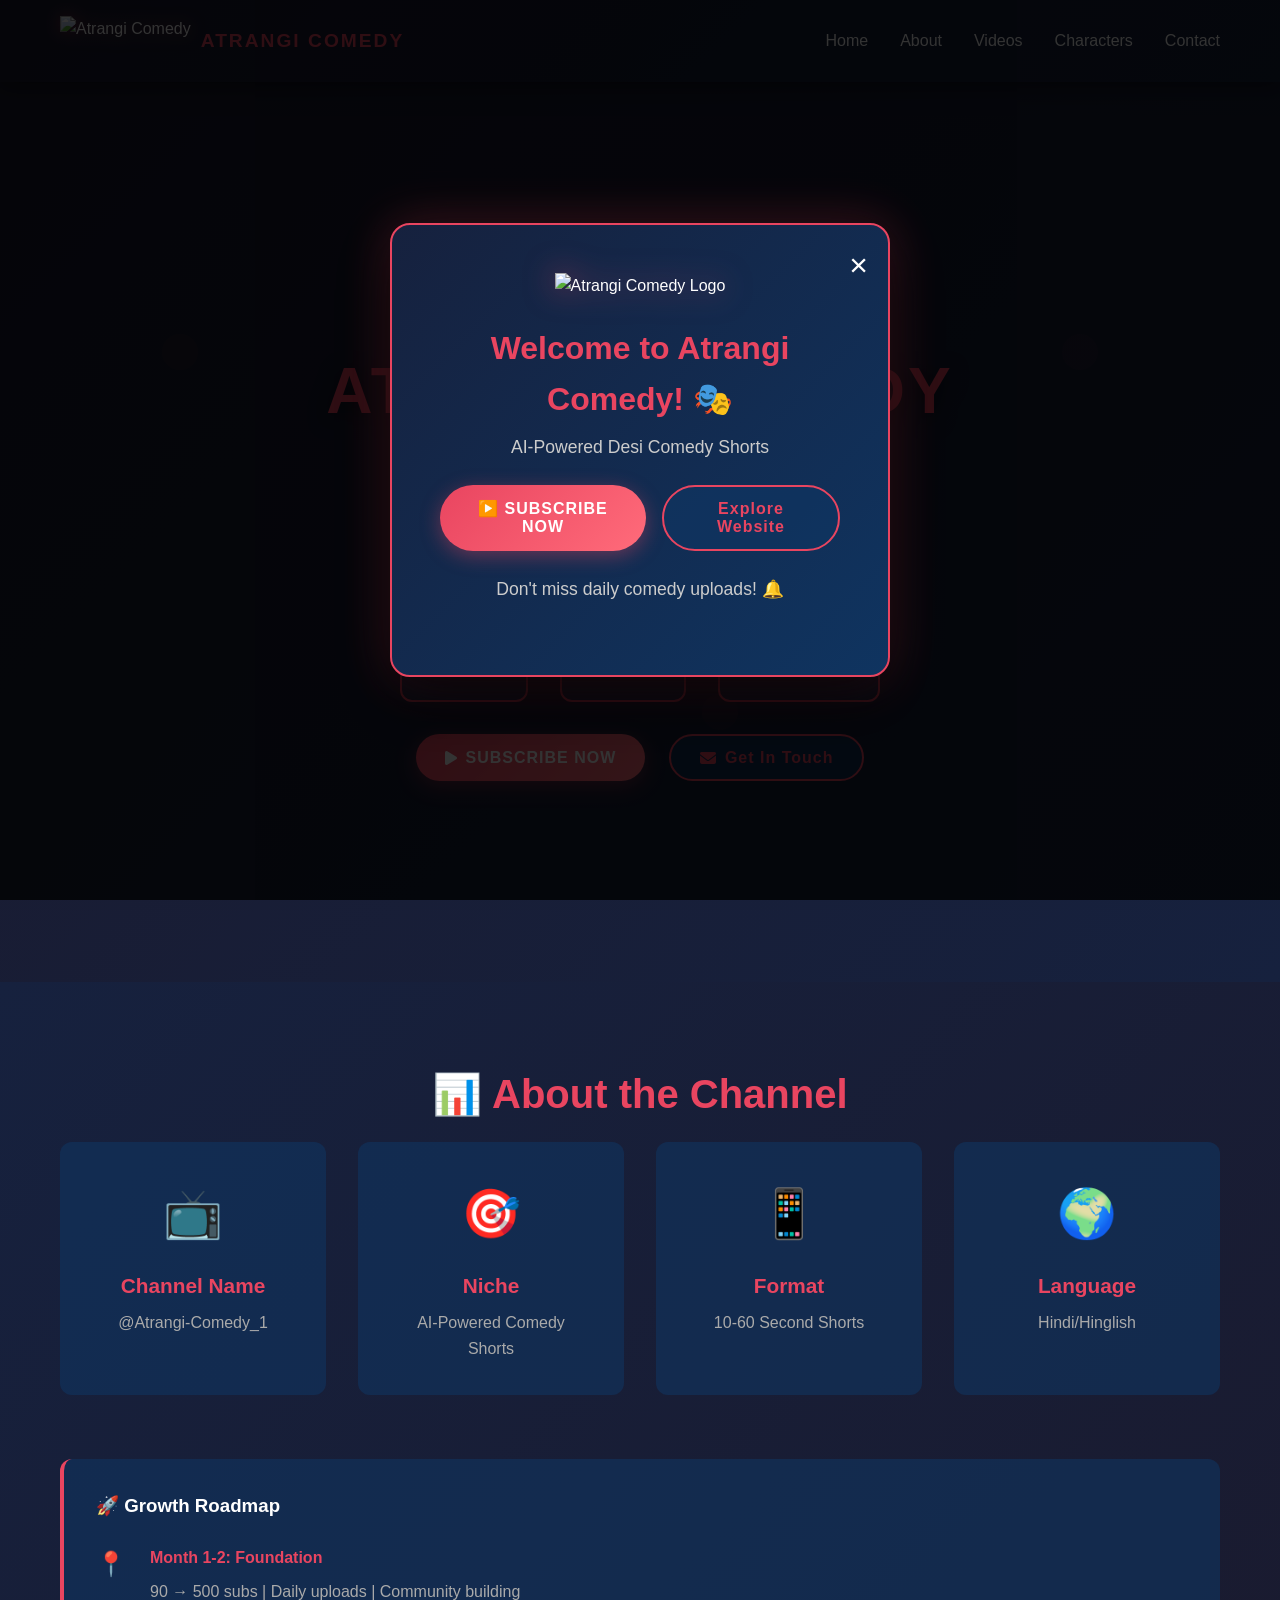
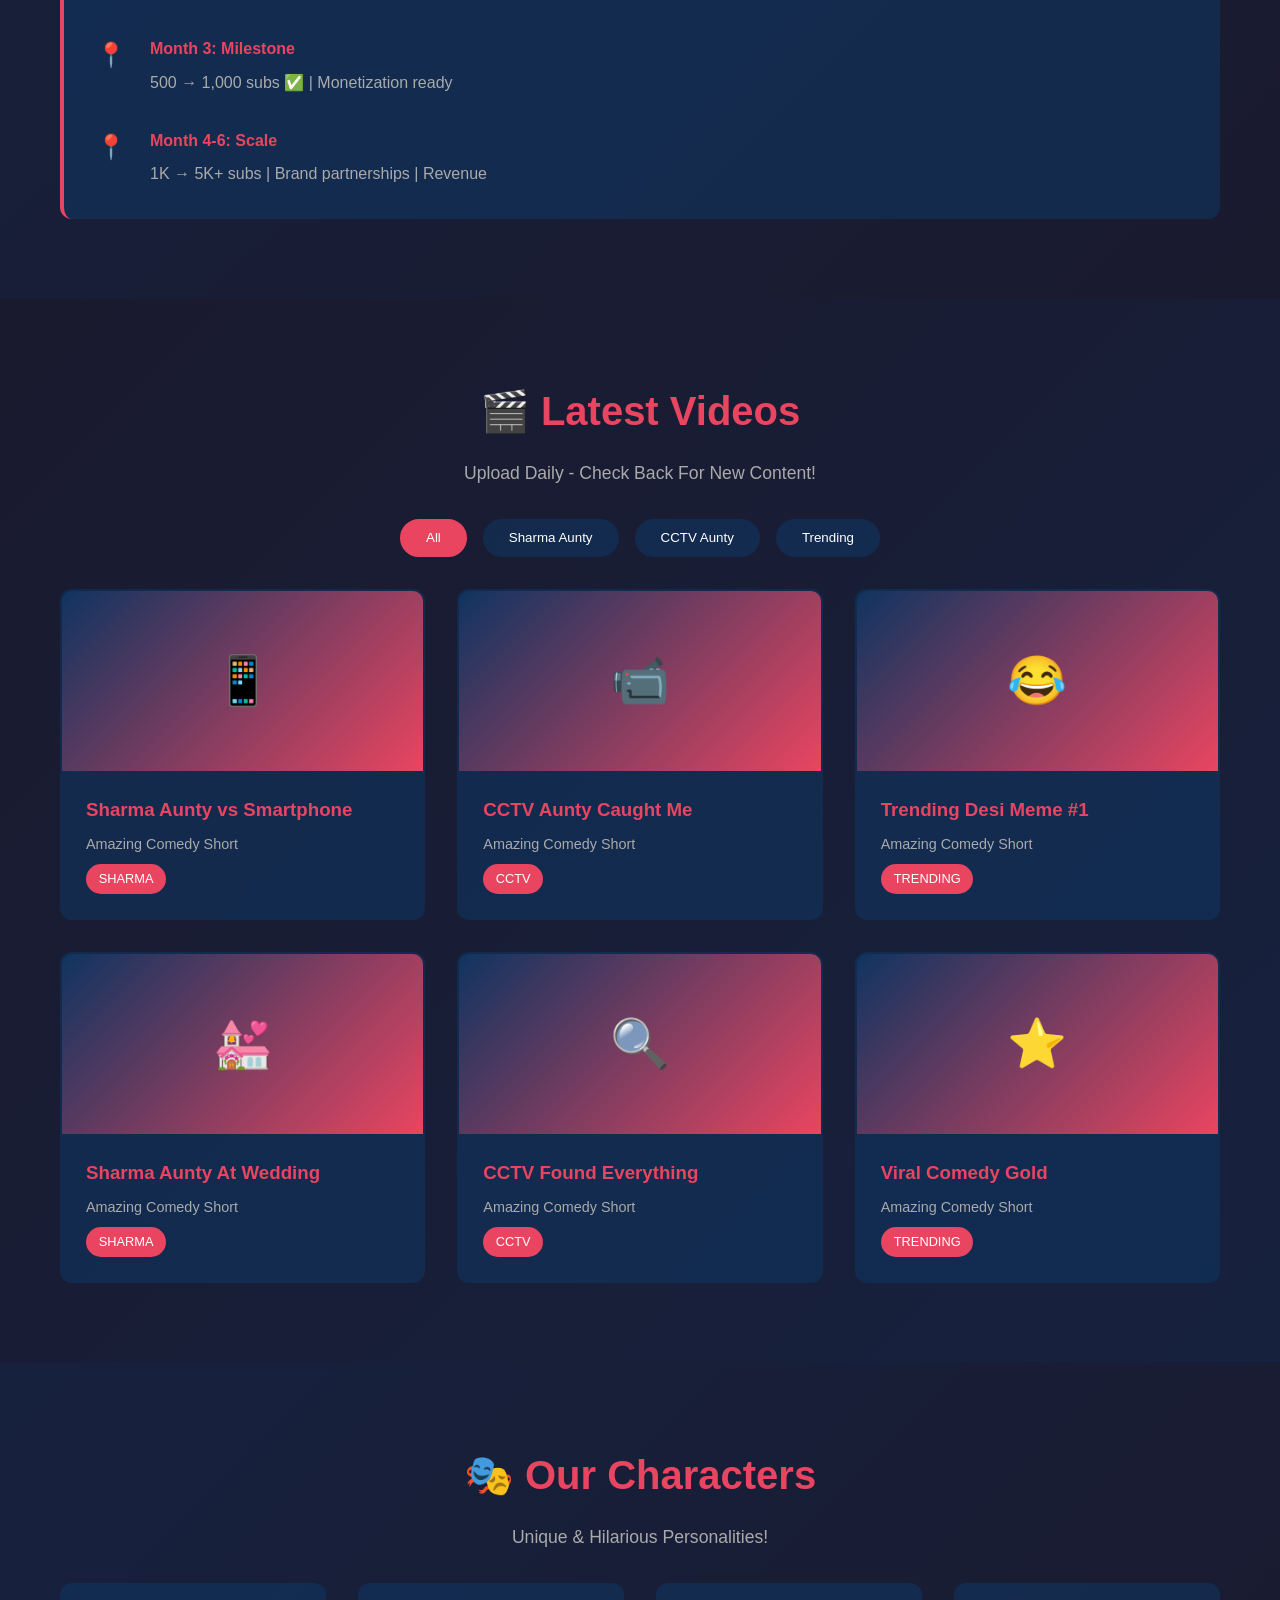
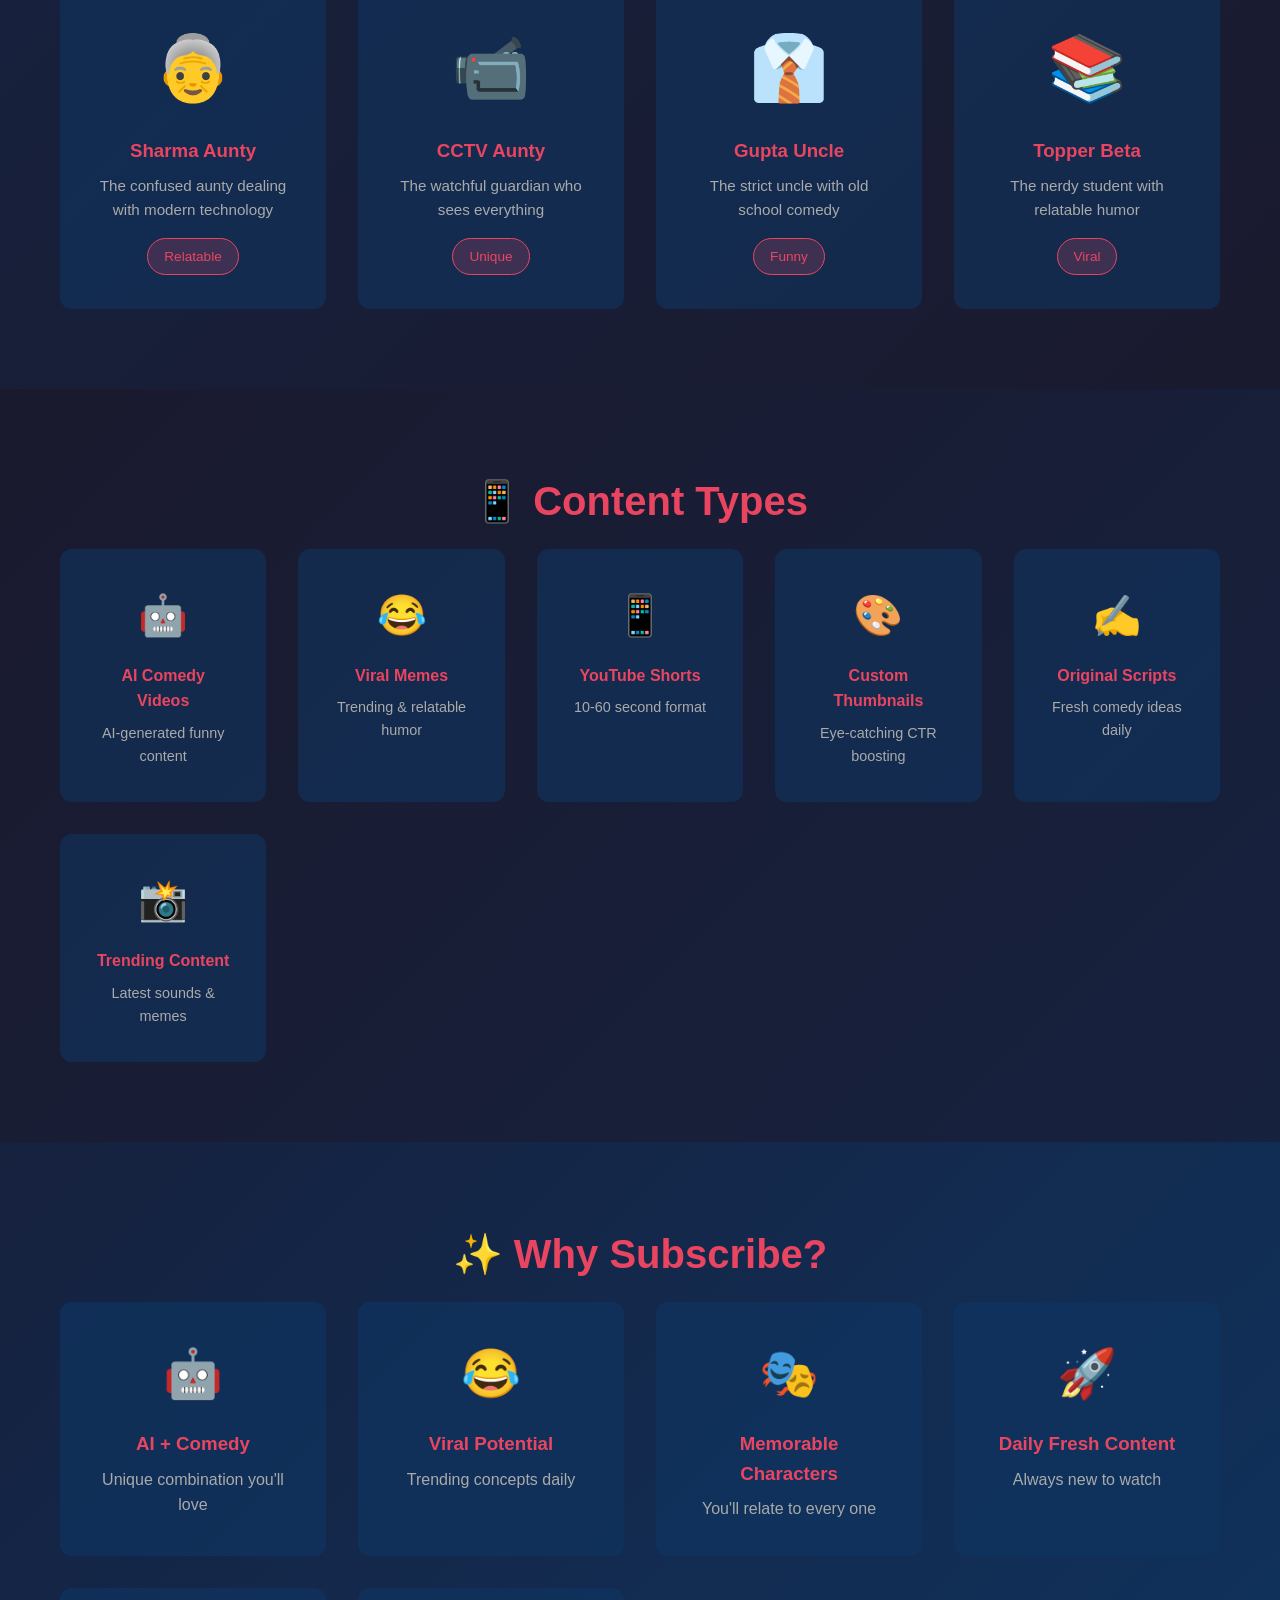
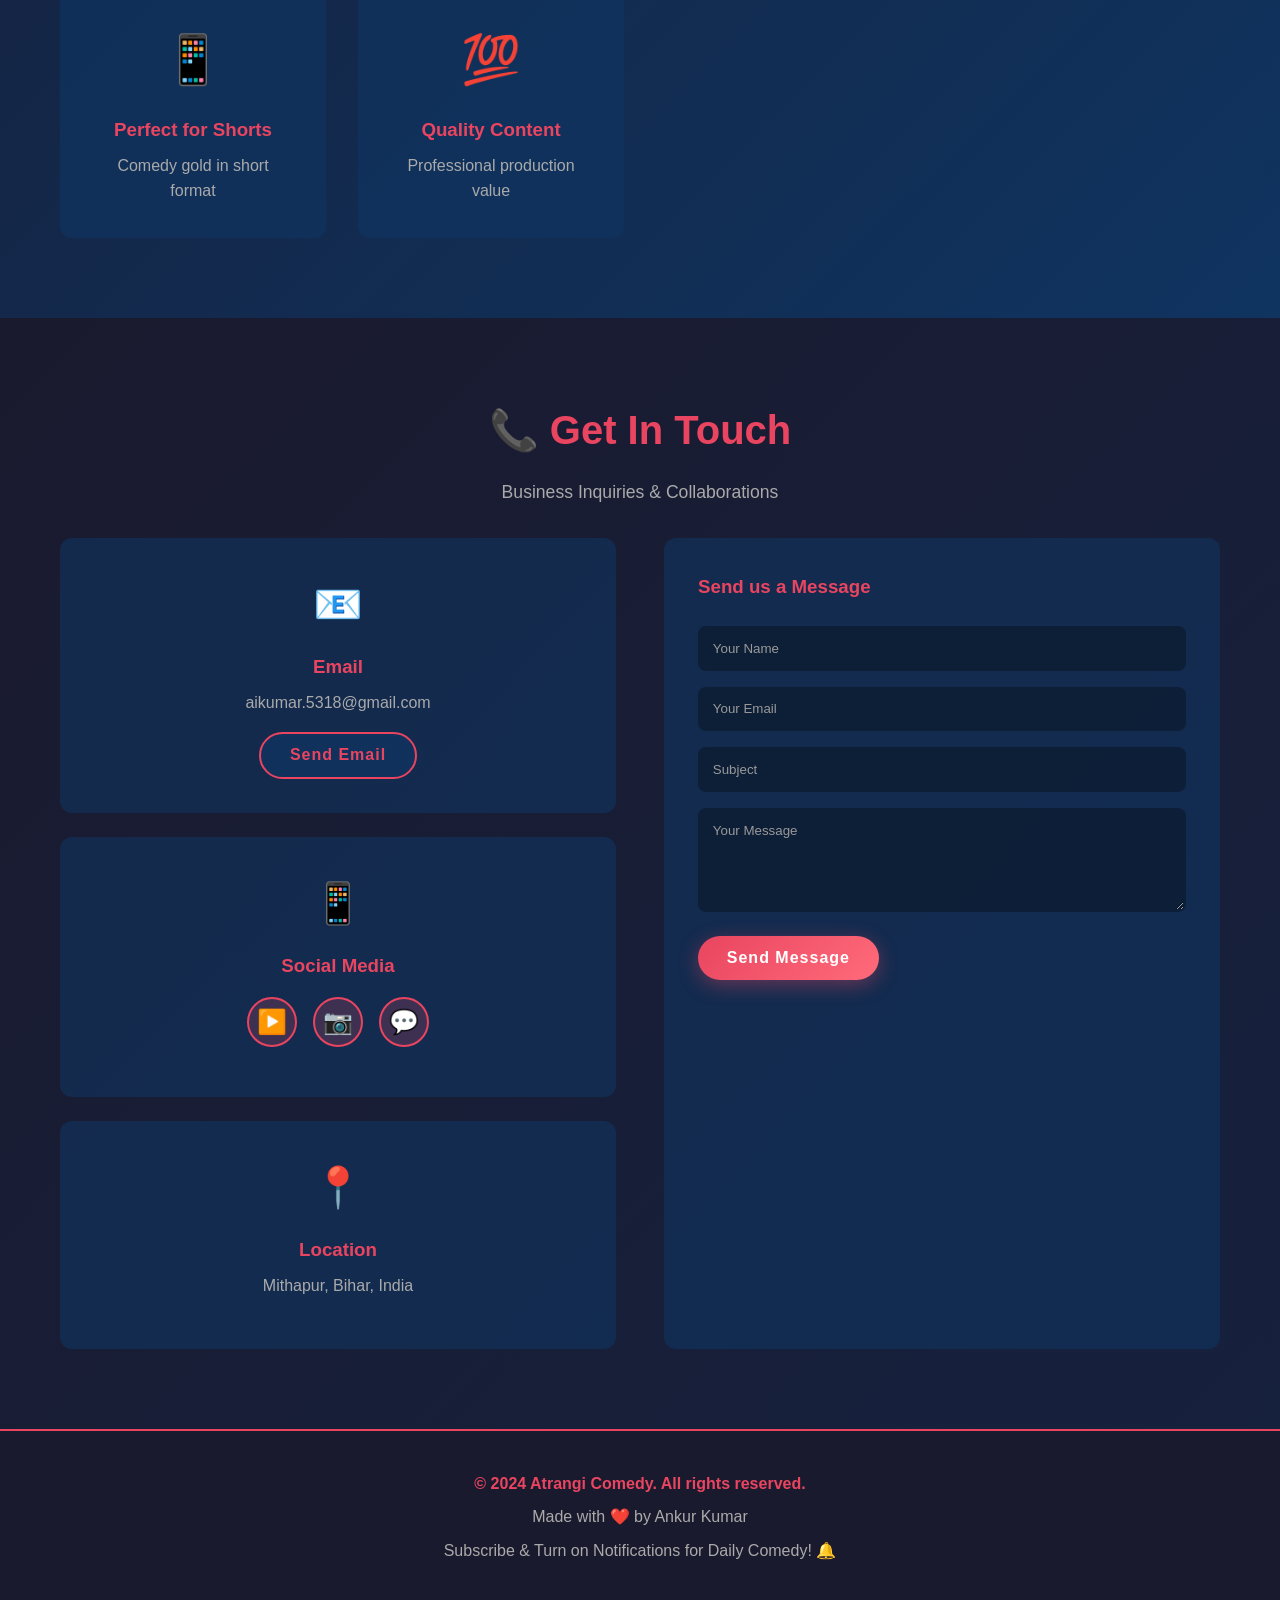
==== index.html @ 239ccc9a "Rename index-1.html to index.html" ====
<!DOCTYPE html>
<html lang="en">
<head>
    <meta charset="UTF-8">
    <meta name="viewport" content="width=device-width, initial-scale=1.0">
    <title>Atrangi Comedy - YouTube Channel Portfolio</title>
    <link rel="stylesheet" href="style.css">
    <!-- Favicon -->
    <link rel="icon" type="image/png" href="logo.png">
    <!-- Font Awesome for Icons -->
    <link rel="stylesheet" href="https://cdnjs.cloudflare.com/ajax/libs/font-awesome/6.4.0/css/all.min.css">
</head>
<body>
    <!-- WELCOME POPUP -->
    <div id="welcomePopup" class="popup-overlay">
        <div class="popup-content welcome-popup">
            <div class="popup-close" onclick="closeWelcomePopup()">&times;</div>
            <div class="popup-logo">
                <img src="logo.png" alt="Atrangi Comedy Logo" class="logo-img">
            </div>
            <h2>Welcome to Atrangi Comedy! 🎭</h2>
            <p>AI-Powered Desi Comedy Shorts</p>
            <div class="popup-buttons">
                <button class="btn btn-primary" onclick="openLink('https://www.youtube.com/@Atrangi-Comedy_1'); closeWelcomePopup();">
                    ▶️ SUBSCRIBE NOW
                </button>
                <button class="btn btn-secondary" onclick="closeWelcomePopup();">
                    Explore Website
                </button>
            </div>
            <p class="popup-footer">Don't miss daily comedy uploads! 🔔</p>
        </div>
    </div>

    <!-- NOTIFICATION POPUP -->
    <div id="notificationPopup" class="notification-popup">
        <span class="notification-close" onclick="closeNotification()">&times;</span>
        <i class="fas fa-bell"></i>
        <strong>New Upload!</strong>
        <p>Check out our latest comedy shorts</p>
    </div>

    <!-- NAVBAR -->
    <nav class="navbar">
        <div class="nav-container">
            <div class="logo-brand">
                <img src="logo.png" alt="Atrangi Comedy" class="navbar-logo">
                <span class="brand-text">ATRANGI COMEDY</span>
            </div>
         
            <ul class="nav-menu">
                <li><a href="#home" class="nav-link" onclick="scrollToSection('home')">Home</a></li>
                <li><a href="#about" class="nav-link" onclick="scrollToSection('about')">About</a></li>
                <li><a href="#videos" class="nav-link" onclick="scrollToSection('videos')">Videos</a></li>
                <li><a href="#characters" class="nav-link" onclick="scrollToSection('characters')">Characters</a></li>
                <li><a href="#contact" class="nav-link" onclick="scrollToSection('contact')">Contact</a></li>
            </ul>
            <div class="hamburger" onclick="toggleMenu()">
                <span></span>
                <span></span>
                <span></span>
            </div>
        </div>
    </nav>

    <!-- HERO SECTION -->
    <section id="home" class="hero">
        <div class="hero-background"></div>
        <div class="hero-content">
            <div class="hero-logo-large">
                <img src="logo.png" alt="Atrangi Comedy Logo" class="animated-logo">
            </div>
            <h1 class="fade-in-down">ATRANGI COMEDY</h1>
            <p class="hero-subtitle fade-in-down">AI-Powered Desi Comedy Shorts</p>
            <p class="hero-description fade-in-down">Viral Videos | Character Comedy | Trending Memes</p>
            
            <div class="hero-stats fade-in-up">
                <div class="stat stat-card">
                    <span class="stat-number">90</span>
                    <span class="stat-label">Subscribers</span>
                </div>
                <div class="stat stat-card">
                    <span class="stat-number">1K</span>
                    <span class="stat-label">Target Goal</span>
                </div>
                <div class="stat stat-card">
                    <span class="stat-number">Daily</span>
                    <span class="stat-label">Upload Schedule</span>
                </div>
            </div>
            
            <div class="hero-buttons fade-in-up">
                <button class="btn btn-primary glow-effect" onclick="openLink('https://www.youtube.com/@Atrangi-Comedy_1')">
                    <i class="fas fa-play"></i> SUBSCRIBE NOW
                </button>
                <button class="btn btn-secondary" onclick="scrollToSection('contact')">
                    <i class="fas fa-envelope"></i> Get In Touch
                </button>
            </div>
        </div>
    </section>

    <!-- ABOUT SECTION -->
    <section id="about" class="about">
        <div class="container">
            <h2 class="section-title">📊 About the Channel</h2>
            
            <div class="about-grid">
                <div class="about-card hover-lift">
                    <div class="about-icon">📺</div>
                    <h3>Channel Name</h3>
                    <p>@Atrangi-Comedy_1</p>
                </div>
                <div class="about-card hover-lift">
                    <div class="about-icon">🎯</div>
                    <h3>Niche</h3>
                    <p>AI-Powered Comedy Shorts</p>
                </div>
                <div class="about-card hover-lift">
                    <div class="about-icon">📱</div>
                    <h3>Format</h3>
                    <p>10-60 Second Shorts</p>
                </div>
                <div class="about-card hover-lift">
                    <div class="about-icon">🌍</div>
                    <h3>Language</h3>
                    <p>Hindi/Hinglish</p>
                </div>
            </div>

            <div class="growth-section">
                <h3>🚀 Growth Roadmap</h3>
                <div class="timeline">
                    <div class="timeline-item slide-in-left">
                        <div class="timeline-marker">📍</div>
                        <div class="timeline-content">
                            <h4>Month 1-2: Foundation</h4>
                            <p>90 → 500 subs | Daily uploads | Community building</p>
                        </div>
                    </div>
                    <div class="timeline-item slide-in-left">
                        <div class="timeline-marker">📍</div>
                        <div class="timeline-content">
                            <h4>Month 3: Milestone</h4>
                            <p>500 → 1,000 subs ✅ | Monetization ready</p>
                        </div>
                    </div>
                    <div class="timeline-item slide-in-left">
                        <div class="timeline-marker">📍</div>
                        <div class="timeline-content">
                            <h4>Month 4-6: Scale</h4>
                            <p>1K → 5K+ subs | Brand partnerships | Revenue</p>
                        </div>
                    </div>
                </div>
            </div>
        </div>
    </section>

    <!-- VIDEOS SECTION -->
    <section id="videos" class="videos">
        <div class="container">
            <h2 class="section-title">🎬 Latest Videos</h2>
            <p class="section-subtitle">Upload Daily - Check Back For New Content!</p>
            
            <div class="filter-buttons">
                <button class="filter-btn active" onclick="filterVideos('all')">All</button>
                <button class="filter-btn" onclick="filterVideos('sharma')">Sharma Aunty</button>
                <button class="filter-btn" onclick="filterVideos('cctv')">CCTV Aunty</button>
                <button class="filter-btn" onclick="filterVideos('trending')">Trending</button>
            </div>

            <div class="videos-grid" id="videosGrid">
                <!-- Videos will be loaded here by JavaScript -->
            </div>
        </div>
    </section>

    <!-- CHARACTERS SECTION -->
    <section id="characters" class="characters">
        <div class="container">
            <h2 class="section-title">🎭 Our Characters</h2>
            <p class="section-subtitle">Unique & Hilarious Personalities!</p>
            
            <div class="characters-grid">
                <div class="character-card flip-card">
                    <div class="character-emoji">👵</div>
                    <h3>Sharma Aunty</h3>
                    <p>The confused aunty dealing with modern technology</p>
                    <span class="character-tag">Relatable</span>
                </div>
                <div class="character-card flip-card">
                    <div class="character-emoji">📹</div>
                    <h3>CCTV Aunty</h3>
                    <p>The watchful guardian who sees everything</p>
                    <span class="character-tag">Unique</span>
                </div>
                <div class="character-card flip-card">
                    <div class="character-emoji">👔</div>
                    <h3>Gupta Uncle</h3>
                    <p>The strict uncle with old school comedy</p>
                    <span class="character-tag">Funny</span>
                </div>
                <div class="character-card flip-card">
                    <div class="character-emoji">📚</div>
                    <h3>Topper Beta</h3>
                    <p>The nerdy student with relatable humor</p>
                    <span class="character-tag">Viral</span>
                </div>
            </div>
        </div>
    </section>

    <!-- CONTENT TYPES SECTION -->
    <section class="content-types">
        <div class="container">
            <h2 class="section-title">📱 Content Types</h2>
            <div class="content-grid">
                <div class="content-item bounce-item">
                    <div class="content-icon">🤖</div>
                    <h4>AI Comedy Videos</h4>
                    <p>AI-generated funny content</p>
                </div>
                <div class="content-item bounce-item">
                    <div class="content-icon">😂</div>
                    <h4>Viral Memes</h4>
                    <p>Trending & relatable humor</p>
                </div>
                <div class="content-item bounce-item">
                    <div class="content-icon">📱</div>
                    <h4>YouTube Shorts</h4>
                    <p>10-60 second format</p>
                </div>
                <div class="content-item bounce-item">
                    <div class="content-icon">🎨</div>
                    <h4>Custom Thumbnails</h4>
                    <p>Eye-catching CTR boosting</p>
                </div>
                <div class="content-item bounce-item">
                    <div class="content-icon">✍️</div>
                    <h4>Original Scripts</h4>
                    <p>Fresh comedy ideas daily</p>
                </div>
                <div class="content-item bounce-item">
                    <div class="content-icon">📸</div>
                    <h4>Trending Content</h4>
                    <p>Latest sounds & memes</p>
                </div>
            </div>
        </div>
    </section>

    <!-- WHY SUBSCRIBE SECTION -->
    <section class="why-subscribe">
        <div class="container">
            <h2 class="section-title">✨ Why Subscribe?</h2>
            <div class="why-grid">
                <div class="why-card pulse-effect">
                    <div class="why-icon">🤖</div>
                    <h3>AI + Comedy</h3>
                    <p>Unique combination you'll love</p>
                </div>
                <div class="why-card pulse-effect">
                    <div class="why-icon">😂</div>
                    <h3>Viral Potential</h3>
                    <p>Trending concepts daily</p>
                </div>
                <div class="why-card pulse-effect">
                    <div class="why-icon">🎭</div>
                    <h3>Memorable Characters</h3>
                    <p>You'll relate to every one</p>
                </div>
                <div class="why-card pulse-effect">
                    <div class="why-icon">🚀</div>
                    <h3>Daily Fresh Content</h3>
                    <p>Always new to watch</p>
                </div>
                <div class="why-card pulse-effect">
                    <div class="why-icon">📱</div>
                    <h3>Perfect for Shorts</h3>
                    <p>Comedy gold in short format</p>
                </div>
                <div class="why-card pulse-effect">
                    <div class="why-icon">💯</div>
                    <h3>Quality Content</h3>
                    <p>Professional production value</p>
                </div>
            </div>
        </div>
    </section>

    <!-- CONTACT SECTION -->
    <section id="contact" class="contact">
        <div class="container">
            <h2 class="section-title">📞 Get In Touch</h2>
            <p class="section-subtitle">Business Inquiries & Collaborations</p>
            
            <div class="contact-content">
                <div class="contact-info">
                    <div class="contact-card hover-lift">
                        <div class="contact-icon">📧</div>
                        <h3>Email</h3>
                        <p class="contact-text">aikumar.5318@gmail.com</p>
                        <button class="btn btn-secondary" onclick="openLink('mailto:aikumar.5318@gmail.com')">
                            Send Email
                        </button>
                    </div>
                    
                    <div class="contact-card hover-lift">
                        <div class="contact-icon">📱</div>
                        <h3>Social Media</h3>
                        <div class="social-links">
                            <button class="social-btn" onclick="openLink('https://www.youtube.com/@Atrangi-Comedy_1')" title="YouTube">▶️</button>
                            <button class="social-btn" onclick="openLink('https://instagram.com/atrangi_reel')" title="Instagram">📷</button>
                            <button class="social-btn" onclick="openLink('https://wa.me/916299650481')" title="WhatsApp">💬</button>
                        </div>
                    </div>

                    <div class="contact-card hover-lift">
                        <div class="contact-icon">📍</div>
                        <h3>Location</h3>
                        <p class="contact-text">Mithapur, Bihar, India</p>
                    </div>
                </div>

                <div class="contact-form">
                    <h3>Send us a Message</h3>
                    <form id="contactForm" action="https://formspree.io/f/mgorkqpk" method="POST">
                        <input type="text" name="name" placeholder="Your Name" required>
                        <input type="email" name="email" placeholder="Your Email" required>
                        <input type="text" name="subject" placeholder="Subject" required>
                        <textarea name="message" rows="5" placeholder="Your Message" required></textarea>
                        <button type="submit" class="btn btn-primary">
                            Send Message
                        </button>
                    </form>
                    <div id="successMessage" style="display:none;color:#00ff66;margin-top:15px;font-weight:bold;">
                        ✅ Thank you! Your message has been sent.
                    </div>
                </div>
            </div>
        </div>
    </section>

    <!-- FOOTER -->
    <footer class="footer">
        <div class="container">
            <p>&copy; 2024 Atrangi Comedy. All rights reserved.</p>
            <p>Made with ❤️ by Ankur Kumar</p>
            <p>Subscribe & Turn on Notifications for Daily Comedy! 🔔</p>
        </div>
    </footer>

    <!-- MODAL FOR VIDEO PLAYER -->
    <div id="videoModal" class="modal" onclick="closeModal()">
        <div class="modal-content" onclick="event.stopPropagation()">
            <span class="close" onclick="closeModal()">&times;</span>
            <iframe id="videoFrame" width="100%" height="500" src="" frameborder="0" 
                    allow="accelerometer; autoplay; clipboard-write; encrypted-media; gyroscope; picture-in-picture" 
                    allowfullscreen></iframe>
        </div>
    </div>

    <script src="script.js"></script>
</body>
</html>
---- style.css ----
/* ============================================
   GLOBAL STYLES
   ============================================ */

* {
    margin: 0;
    padding: 0;
    box-sizing: border-box;
}

:root {
    --primary-color: #1a1a2e;
    --secondary-color: #16213e;
    --accent-color: #0f3460;
    --highlight-color: #e94560;
    --success-color: #00ff66;
    --text-color: #ffffff;
    --border-radius: 12px;
    --transition: all 0.3s ease;
}

html {
    scroll-behavior: smooth;
}

body {
    font-family: 'Segoe UI', Tahoma, Geneva, Verdana, sans-serif;
    background-color: var(--primary-color);
    color: var(--text-color);
    line-height: 1.6;
    overflow-x: hidden;
}

.container {
    max-width: 1200px;
    margin: 0 auto;
    padding: 0 20px;
}

/* ============================================
   ANIMATIONS
   ============================================ */

@keyframes fadeIn {
    from {
        opacity: 0;
    }
    to {
        opacity: 1;
    }
}

@keyframes fadeInDown {
    from {
        opacity: 0;
        transform: translateY(-30px);
    }
    to {
        opacity: 1;
        transform: translateY(0);
    }
}

@keyframes fadeInUp {
    from {
        opacity: 0;
        transform: translateY(30px);
    }
    to {
        opacity: 1;
        transform: translateY(0);
    }
}

@keyframes slideInLeft {
    from {
        opacity: 0;
        transform: translateX(-50px);
    }
    to {
        opacity: 1;
        transform: translateX(0);
    }
}

@keyframes slideInRight {
    from {
        opacity: 0;
        transform: translateX(50px);
    }
    to {
        opacity: 1;
        transform: translateX(0);
    }
}

@keyframes bounce {
    0%, 100% {
        transform: translateY(0);
    }
    50% {
        transform: translateY(-20px);
    }
}

@keyframes pulse {
    0% {
        box-shadow: 0 0 0 0 rgba(233, 69, 96, 0.7);
    }
    70% {
        box-shadow: 0 0 0 10px rgba(233, 69, 96, 0);
    }
    100% {
        box-shadow: 0 0 0 0 rgba(233, 69, 96, 0);
    }
}

@keyframes glow {
    0% {
        text-shadow: 0 0 5px #e94560;
    }
    50% {
        text-shadow: 0 0 20px #e94560;
    }
    100% {
        text-shadow: 0 0 5px #e94560;
    }
}

@keyframes rotate {
    from {
        transform: rotate(0deg);
    }
    to {
        transform: rotate(360deg);
    }
}

@keyframes float {
    0%, 100% {
        transform: translateY(0px);
    }
    50% {
        transform: translateY(-20px);
    }
}

@keyframes popIn {
    0% {
        opacity: 0;
        transform: scale(0.5);
    }
    50% {
        transform: scale(1.05);
    }
    100% {
        opacity: 1;
        transform: scale(1);
    }
}

@keyframes shimmer {
    0% {
        background-position: -1000px 0;
    }
    100% {
        background-position: 1000px 0;
    }
}

/* Animation Classes */
.fade-in-down {
    animation: fadeInDown 0.8s ease-out;
}

.fade-in-up {
    animation: fadeInUp 0.8s ease-out;
}

.slide-in-left {
    animation: slideInLeft 0.8s ease-out;
}

.slide-in-right {
    animation: slideInRight 0.8s ease-out;
}

.bounce-item {
    animation: bounce 2s infinite;
}

.pulse-effect {
    animation: pulse 2s infinite;
}

.glow-effect {
    animation: glow 1.5s infinite;
}

.hover-lift {
    transition: var(--transition);
}

.hover-lift:hover {
    transform: translateY(-10px);
}

/* ============================================
   NAVBAR
   ============================================ */

.navbar {
    background: linear-gradient(135deg, var(--primary-color), var(--secondary-color));
    padding: 1rem 0;
    position: sticky;
    top: 0;
    z-index: 1000;
    box-shadow: 0 4px 20px rgba(0, 0, 0, 0.5);
    backdrop-filter: blur(10px);
}

.nav-container {
    max-width: 1200px;
    margin: 0 auto;
    padding: 0 20px;
    display: flex;
    justify-content: space-between;
    align-items: center;
}

.logo-brand {
    display: flex;
    align-items: center;
    gap: 10px;
    cursor: pointer;
    transition: var(--transition);
}

.navbar-logo {
    height: 50px;
    width: auto;
    filter: drop-shadow(0 0 8px rgba(233, 69, 96, 0.5));
    transition: var(--transition);
}

.navbar-logo:hover {
    filter: drop-shadow(0 0 15px rgba(233, 69, 96, 1));
    transform: scale(1.1);
}

.brand-text {
    font-size: 1.2rem;
    font-weight: bold;
    color: var(--highlight-color);
    letter-spacing: 2px;
}

.nav-menu {
    display: flex;
    list-style: none;
    gap: 2rem;
}

.nav-link {
    color: var(--text-color);
    text-decoration: none;
    font-weight: 500;
    transition: var(--transition);
    position: relative;
}

.nav-link:hover {
    color: var(--highlight-color);
}

.nav-link::after {
    content: '';
    position: absolute;
    width: 0;
    height: 2px;
    bottom: -5px;
    left: 0;
    background-color: var(--highlight-color);
    transition: width 0.3s ease;
}

.nav-link:hover::after {
    width: 100%;
}

.hamburger {
    display: none;
    flex-direction: column;
    cursor: pointer;
    gap: 5px;
}

.hamburger span {
    width: 25px;
    height: 3px;
    background-color: var(--text-color);
    border-radius: 2px;
    transition: var(--transition);
}

/* ============================================
   POPUP STYLES
   ============================================ */

.popup-overlay {
    display: flex;
    position: fixed;
    top: 0;
    left: 0;
    width: 100%;
    height: 100%;
    background: rgba(0, 0, 0, 0.8);
    z-index: 2000;
    justify-content: center;
    align-items: center;
    animation: fadeIn 0.5s ease-out;
}

.popup-overlay.hidden {
    display: none;
}

.popup-content {
    background: linear-gradient(135deg, var(--secondary-color), var(--accent-color));
    padding: 3rem;
    border-radius: 20px;
    text-align: center;
    max-width: 500px;
    position: relative;
    animation: popIn 0.6s cubic-bezier(0.34, 1.56, 0.64, 1);
    box-shadow: 0 20px 60px rgba(0, 0, 0, 0.8), 0 0 50px rgba(233, 69, 96, 0.3);
    border: 2px solid var(--highlight-color);
}

.popup-close {
    position: absolute;
    top: 15px;
    right: 20px;
    font-size: 2rem;
    cursor: pointer;
    color: var(--text-color);
    transition: var(--transition);
}

.popup-close:hover {
    color: var(--highlight-color);
    transform: rotate(90deg);
}

.popup-logo {
    margin-bottom: 1.5rem;
}

.logo-img {
    height: 120px;
    width: auto;
    filter: drop-shadow(0 0 15px rgba(233, 69, 96, 0.6));
    animation: float 3s ease-in-out infinite;
}

.welcome-popup h2 {
    font-size: 2rem;
    margin-bottom: 0.5rem;
    color: var(--highlight-color);
}

.welcome-popup p {
    color: #ccc;
    margin-bottom: 1.5rem;
    font-size: 1.1rem;
}

.popup-buttons {
    display: flex;
    gap: 1rem;
    justify-content: center;
    margin: 1.5rem 0;
}

.popup-footer {
    font-size: 0.9rem;
    color: #999;
    margin-top: 1rem;
}

/* Notification Popup */
.notification-popup {
    position: fixed;
    top: 100px;
    right: 20px;
    background: linear-gradient(135deg, var(--highlight-color), #ff6b7a);
    padding: 1.5rem 2rem;
    border-radius: 10px;
    color: white;
    box-shadow: 0 10px 30px rgba(233, 69, 96, 0.4);
    animation: slideInRight 0.5s ease-out;
    z-index: 1500;
    display: none;
    min-width: 300px;
}

.notification-popup.show {
    display: flex;
    align-items: center;
    gap: 1rem;
}

.notification-popup i {
    font-size: 1.5rem;
}

.notification-close {
    position: absolute;
    top: 10px;
    right: 10px;
    cursor: pointer;
    font-size: 1.5rem;
}

.notification-popup strong {
    display: block;
    font-size: 1.1rem;
    margin-bottom: 0.3rem;
}

.notification-popup p {
    font-size: 0.9rem;
    margin: 0;
}

/* ============================================
   HERO SECTION
   ============================================ */

.hero {
    position: relative;
    min-height: 100vh;
    display: flex;
    align-items: center;
    justify-content: center;
    background: linear-gradient(135deg, var(--primary-color), var(--secondary-color));
    overflow: hidden;
}

.hero-background {
    position: absolute;
    top: 0;
    left: 0;
    right: 0;
    bottom: 0;
    background: url('data:image/svg+xml,<svg xmlns="http://www.w3.org/2000/svg" viewBox="0 0 100 100"><circle cx="20" cy="30" r="2" fill="rgba(233,69,96,0.1)"/><circle cx="80" cy="70" r="2" fill="rgba(233,69,96,0.1)"/></svg>');
    opacity: 0.5;
}

.hero-content {
    position: relative;
    z-index: 2;
    text-align: center;
    max-width: 800px;
    margin: 0 auto;
    padding: 0 20px;
}

.hero-logo-large {
    margin-bottom: 2rem;
}

.animated-logo {
    height: 200px;
    width: auto;
    filter: drop-shadow(0 0 30px rgba(233, 69, 96, 0.6));
    animation: float 3s ease-in-out infinite;
}

.hero h1 {
    font-size: 4rem;
    margin-bottom: 1rem;
    font-weight: 900;
    color: var(--highlight-color);
    letter-spacing: 3px;
    text-shadow: 0 5px 20px rgba(0, 0, 0, 0.5);
}

.hero-subtitle {
    font-size: 1.5rem;
    color: #00ff66;
    margin-bottom: 0.5rem;
    animation: fadeInDown 1s ease-out 0.2s both;
}

.hero-description {
    font-size: 1.2rem;
    color: #aaa;
    margin-bottom: 2rem;
    animation: fadeInDown 1s ease-out 0.3s both;
}

.hero-stats {
    display: flex;
    justify-content: center;
    gap: 2rem;
    margin: 2rem 0;
    animation: fadeInUp 1s ease-out 0.4s both;
}

.stat {
    display: flex;
    flex-direction: column;
    align-items: center;
}

.stat-card {
    background: rgba(15, 52, 96, 0.5);
    padding: 1.5rem;
    border-radius: 12px;
    border: 2px solid var(--highlight-color);
    backdrop-filter: blur(10px);
    transition: var(--transition);
}

.stat-card:hover {
    background: rgba(233, 69, 96, 0.1);
    transform: translateY(-5px);
    box-shadow: 0 10px 30px rgba(233, 69, 96, 0.2);
}

.stat-number {
    font-size: 2rem;
    font-weight: bold;
    color: var(--highlight-color);
}

.stat-label {
    font-size: 0.9rem;
    color: #aaa;
    margin-top: 0.5rem;
}

.hero-buttons {
    display: flex;
    gap: 1.5rem;
    justify-content: center;
    margin-top: 2rem;
    animation: fadeInUp 1s ease-out 0.5s both;
}

/* ============================================
   BUTTON STYLES
   ============================================ */

.btn {
    padding: 0.8rem 1.8rem;
    border: none;
    border-radius: 50px;
    font-size: 1rem;
    font-weight: 600;
    cursor: pointer;
    transition: var(--transition);
    display: inline-flex;
    align-items: center;
    gap: 0.5rem;
    letter-spacing: 1px;
}

.btn-primary {
    background: linear-gradient(135deg, var(--highlight-color), #ff6b7a);
    color: white;
    box-shadow: 0 5px 20px rgba(233, 69, 96, 0.4);
}

.btn-primary:hover {
    transform: translateY(-2px);
    box-shadow: 0 10px 30px rgba(233, 69, 96, 0.6);
}

.btn-secondary {
    background: rgba(15, 52, 96, 0.8);
    color: var(--highlight-color);
    border: 2px solid var(--highlight-color);
}

.btn-secondary:hover {
    background: var(--highlight-color);
    color: white;
    transform: translateY(-2px);
}

.btn:active {
    transform: scale(0.98);
}

/* ============================================
   SECTION STYLES
   ============================================ */

.section-title {
    font-size: 2.5rem;
    text-align: center;
    margin-bottom: 1rem;
    color: var(--highlight-color);
    animation: fadeInDown 0.8s ease-out;
}

.section-subtitle {
    text-align: center;
    color: #aaa;
    margin-bottom: 2rem;
    font-size: 1.1rem;
}

/* ============================================
   ABOUT SECTION
   ============================================ */

.about {
    padding: 5rem 0;
    background: linear-gradient(135deg, var(--secondary-color), var(--primary-color));
}

.about-grid {
    display: grid;
    grid-template-columns: repeat(auto-fit, minmax(250px, 1fr));
    gap: 2rem;
    margin-bottom: 4rem;
}

.about-card {
    background: rgba(15, 52, 96, 0.6);
    padding: 2rem;
    border-radius: 12px;
    text-align: center;
    border: 2px solid transparent;
    transition: var(--transition);
    cursor: pointer;
}

.about-card:hover {
    border-color: var(--highlight-color);
    box-shadow: 0 10px 30px rgba(233, 69, 96, 0.2);
    background: rgba(233, 69, 96, 0.05);
}

.about-icon {
    font-size: 3rem;
    margin-bottom: 1rem;
}

.about-card h3 {
    font-size: 1.3rem;
    margin-bottom: 0.5rem;
    color: var(--highlight-color);
}

.about-card p {
    color: #aaa;
}

/* Growth Section */
.growth-section {
    background: rgba(15, 52, 96, 0.6);
    padding: 2rem;
    border-radius: 12px;
    border-left: 4px solid var(--highlight-color);
}

.timeline {
    display: flex;
    flex-direction: column;
    gap: 2rem;
    margin-top: 1.5rem;
}

.timeline-item {
    display: flex;
    gap: 1.5rem;
    align-items: flex-start;
}

.timeline-marker {
    font-size: 1.5rem;
    min-width: 30px;
}

.timeline-content h4 {
    color: var(--highlight-color);
    margin-bottom: 0.5rem;
}

.timeline-content p {
    color: #aaa;
}

/* ============================================
   VIDEOS SECTION
   ============================================ */

.videos {
    padding: 5rem 0;
    background: linear-gradient(135deg, var(--primary-color), var(--secondary-color));
}

.filter-buttons {
    display: flex;
    justify-content: center;
    gap: 1rem;
    margin-bottom: 2rem;
    flex-wrap: wrap;
}

.filter-btn {
    padding: 0.6rem 1.5rem;
    background: rgba(15, 52, 96, 0.6);
    color: var(--text-color);
    border: 2px solid transparent;
    border-radius: 25px;
    cursor: pointer;
    transition: var(--transition);
    font-weight: 500;
}

.filter-btn:hover,
.filter-btn.active {
    background: var(--highlight-color);
    border-color: var(--highlight-color);
    color: white;
}

.videos-grid {
    display: grid;
    grid-template-columns: repeat(auto-fill, minmax(280px, 1fr));
    gap: 2rem;
}

.video-card {
    background: rgba(15, 52, 96, 0.6);
    border-radius: 12px;
    overflow: hidden;
    cursor: pointer;
    transition: var(--transition);
    border: 2px solid transparent;
}

.video-card:hover {
    border-color: var(--highlight-color);
    transform: translateY(-10px);
    box-shadow: 0 15px 40px rgba(233, 69, 96, 0.2);
}

.video-thumbnail {
    width: 100%;
    height: 180px;
    background: linear-gradient(135deg, var(--accent-color), var(--highlight-color));
    display: flex;
    align-items: center;
    justify-content: center;
    font-size: 3rem;
}

.video-info {
    padding: 1.5rem;
}

.video-info h3 {
    color: var(--highlight-color);
    margin-bottom: 0.5rem;
}

.video-info p {
    color: #aaa;
    font-size: 0.9rem;
}

.video-tag {
    display: inline-block;
    background: var(--highlight-color);
    color: white;
    padding: 0.3rem 0.8rem;
    border-radius: 20px;
    font-size: 0.8rem;
    margin-top: 0.5rem;
}

/* ============================================
   CHARACTERS SECTION
   ============================================ */

.characters {
    padding: 5rem 0;
    background: linear-gradient(135deg, var(--secondary-color), var(--primary-color));
}

.characters-grid {
    display: grid;
    grid-template-columns: repeat(auto-fit, minmax(250px, 1fr));
    gap: 2rem;
}

.character-card {
    background: rgba(15, 52, 96, 0.6);
    padding: 2rem;
    border-radius: 12px;
    text-align: center;
    border: 2px solid transparent;
    transition: var(--transition);
    cursor: pointer;
}

.flip-card:hover {
    border-color: var(--highlight-color);
    box-shadow: 0 10px 30px rgba(233, 69, 96, 0.2);
    transform: rotateY(5deg) translateY(-5px);
}

.character-emoji {
    font-size: 4rem;
    margin-bottom: 1rem;
    display: inline-block;
    animation: bounce 2s infinite;
}

.character-card h3 {
    color: var(--highlight-color);
    margin-bottom: 0.5rem;
}

.character-card p {
    color: #aaa;
    font-size: 0.95rem;
    margin-bottom: 1rem;
}

.character-tag {
    display: inline-block;
    background: rgba(233, 69, 96, 0.2);
    color: var(--highlight-color);
    padding: 0.4rem 1rem;
    border-radius: 20px;
    font-size: 0.85rem;
    border: 1px solid var(--highlight-color);
}

/* ============================================
   CONTENT TYPES SECTION
   ============================================ */

.content-types {
    padding: 5rem 0;
    background: linear-gradient(135deg, var(--primary-color), var(--secondary-color));
}

.content-grid {
    display: grid;
    grid-template-columns: repeat(auto-fit, minmax(200px, 1fr));
    gap: 2rem;
}

.content-item {
    background: rgba(15, 52, 96, 0.6);
    padding: 2rem;
    border-radius: 12px;
    text-align: center;
    border: 2px solid transparent;
    transition: var(--transition);
}

.content-item:hover {
    border-color: var(--highlight-color);
    background: rgba(233, 69, 96, 0.1);
    transform: translateY(-10px);
}

.content-icon {
    font-size: 2.5rem;
    margin-bottom: 1rem;
}

.content-item h4 {
    color: var(--highlight-color);
    margin-bottom: 0.5rem;
}

.content-item p {
    color: #aaa;
    font-size: 0.9rem;
}

/* ============================================
   WHY SUBSCRIBE SECTION
   ============================================ */

.why-subscribe {
    padding: 5rem 0;
    background: linear-gradient(135deg, var(--secondary-color), var(--accent-color));
}

.why-grid {
    display: grid;
    grid-template-columns: repeat(auto-fit, minmax(250px, 1fr));
    gap: 2rem;
}

.why-card {
    background: rgba(15, 52, 96, 0.7);
    padding: 2rem;
    border-radius: 12px;
    text-align: center;
    border: 2px solid transparent;
    transition: var(--transition);
}

.why-card:hover {
    border-color: var(--highlight-color);
    box-shadow: 0 10px 40px rgba(233, 69, 96, 0.3);
    transform: translateY(-10px);
}

.why-icon {
    font-size: 3rem;
    margin-bottom: 1rem;
    display: inline-block;
}

.why-card h3 {
    color: var(--highlight-color);
    margin-bottom: 0.5rem;
}

.why-card p {
    color: #aaa;
}

/* ============================================
   CONTACT SECTION
   ============================================ */

.contact {
    padding: 5rem 0;
    background: linear-gradient(135deg, var(--primary-color), var(--secondary-color));
}

.contact-content {
    display: grid;
    grid-template-columns: 1fr 1fr;
    gap: 3rem;
    margin-top: 2rem;
}

.contact-info {
    display: grid;
    grid-template-columns: 1fr;
    gap: 1.5rem;
}

.contact-card {
    background: rgba(15, 52, 96, 0.6);
    padding: 2rem;
    border-radius: 12px;
    border: 2px solid transparent;
    transition: var(--transition);
    text-align: center;
}

.contact-card:hover {
    border-color: var(--highlight-color);
    box-shadow: 0 10px 30px rgba(233, 69, 96, 0.2);
}

.contact-icon {
    font-size: 2.5rem;
    margin-bottom: 1rem;
}

.contact-card h3 {
    color: var(--highlight-color);
    margin-bottom: 0.5rem;
}

.contact-text {
    color: #aaa;
    margin-bottom: 1rem;
}

.social-links {
    display: flex;
    justify-content: center;
    gap: 1rem;
    margin: 1rem 0;
}

.social-btn {
    width: 50px;
    height: 50px;
    border-radius: 50%;
    background: rgba(233, 69, 96, 0.2);
    border: 2px solid var(--highlight-color);
    font-size: 1.5rem;
    cursor: pointer;
    transition: var(--transition);
    display: flex;
    align-items: center;
    justify-content: center;
}

.social-btn:hover {
    background: var(--highlight-color);
    transform: translateY(-5px) scale(1.1);
}

.contact-form {
    background: rgba(15, 52, 96, 0.6);
    padding: 2rem;
    border-radius: 12px;
    border: 2px solid transparent;
}

.contact-form:hover {
    border-color: var(--highlight-color);
}

.contact-form h3 {
    color: var(--highlight-color);
    margin-bottom: 1.5rem;
}

.contact-form input,
.contact-form textarea {
    width: 100%;
    padding: 0.8rem;
    margin-bottom: 1rem;
    background: rgba(0, 0, 0, 0.3);
    border: 2px solid transparent;
    border-radius: 8px;
    color: var(--text-color);
    font-family: inherit;
    transition: var(--transition);
}

.contact-form input::placeholder,
.contact-form textarea::placeholder {
    color: #999;
}

.contact-form input:focus,
.contact-form textarea:focus {
    outline: none;
    border-color: var(--highlight-color);
    background: rgba(233, 69, 96, 0.1);
}

/* ============================================
   FOOTER
   ============================================ */

.footer {
    background: var(--primary-color);
    padding: 2rem;
    text-align: center;
    border-top: 2px solid var(--highlight-color);
    color: #aaa;
}

.footer p {
    margin: 0.5rem 0;
}

.footer p:first-child {
    color: var(--highlight-color);
    font-weight: bold;
}

/* ============================================
   MODAL STYLES
   ============================================ */

.modal {
    display: none;
    position: fixed;
    z-index: 1999;
    left: 0;
    top: 0;
    width: 100%;
    height: 100%;
    background-color: rgba(0, 0, 0, 0.8);
    animation: fadeIn 0.3s ease-out;
}

.modal-content {
    background-color: var(--secondary-color);
    margin: auto;
    padding: 20px;
    border-radius: 12px;
    width: 90%;
    max-width: 800px;
    position: relative;
    top: 50%;
    transform: translateY(-50%);
    border: 2px solid var(--highlight-color);
}

.close {
    color: var(--highlight-color);
    float: right;
    font-size: 28px;
    font-weight: bold;
    cursor: pointer;
    transition: var(--transition);
}

.close:hover,
.close:focus {
    color: #ff6b7a;
}

/* ============================================
   RESPONSIVE DESIGN
   ============================================ */

@media (max-width: 768px) {
    .nav-menu {
        display: none;
        position: absolute;
        top: 100%;
        left: 0;
        right: 0;
        background: var(--secondary-color);
        flex-direction: column;
        padding: 1rem;
        gap: 0;
    }

    .nav-menu.active {
        display: flex;
    }

    .hamburger {
        display: flex;
    }

    .hero h1 {
        font-size: 2.5rem;
    }

    .hero-subtitle {
        font-size: 1.2rem;
    }

    .hero-stats {
        flex-direction: column;
        gap: 1rem;
    }

    .hero-buttons {
        flex-direction: column;
        gap: 1rem;
    }

    .contact-content {
        grid-template-columns: 1fr;
    }

    .popup-content {
        padding: 2rem;
        max-width: 90%;
    }

    .logo-img {
        height: 80px;
    }

    .animated-logo {
        height: 120px;
    }

    .navbar-logo {
        height: 40px;
    }

    .section-title {
        font-size: 1.8rem;
    }

    .why-grid,
    .characters-grid,
    .about-grid,
    .content-grid {
        grid-template-columns: 1fr;
    }

    .notification-popup {
        right: 10px;
        left: 10px;
        top: auto;
        bottom: 20px;
    }
}

@media (max-width: 480px) {
    .hero h1 {
        font-size: 1.8rem;
    }

    .hero-description {
        font-size: 1rem;
    }

    .btn {
        padding: 0.6rem 1.2rem;
        font-size: 0.9rem;
    }

    .section-title {
        font-size: 1.5rem;
    }

    .hero-buttons {
        flex-direction: column;
    }

    .popup-buttons {
        flex-direction: column;
    }
}
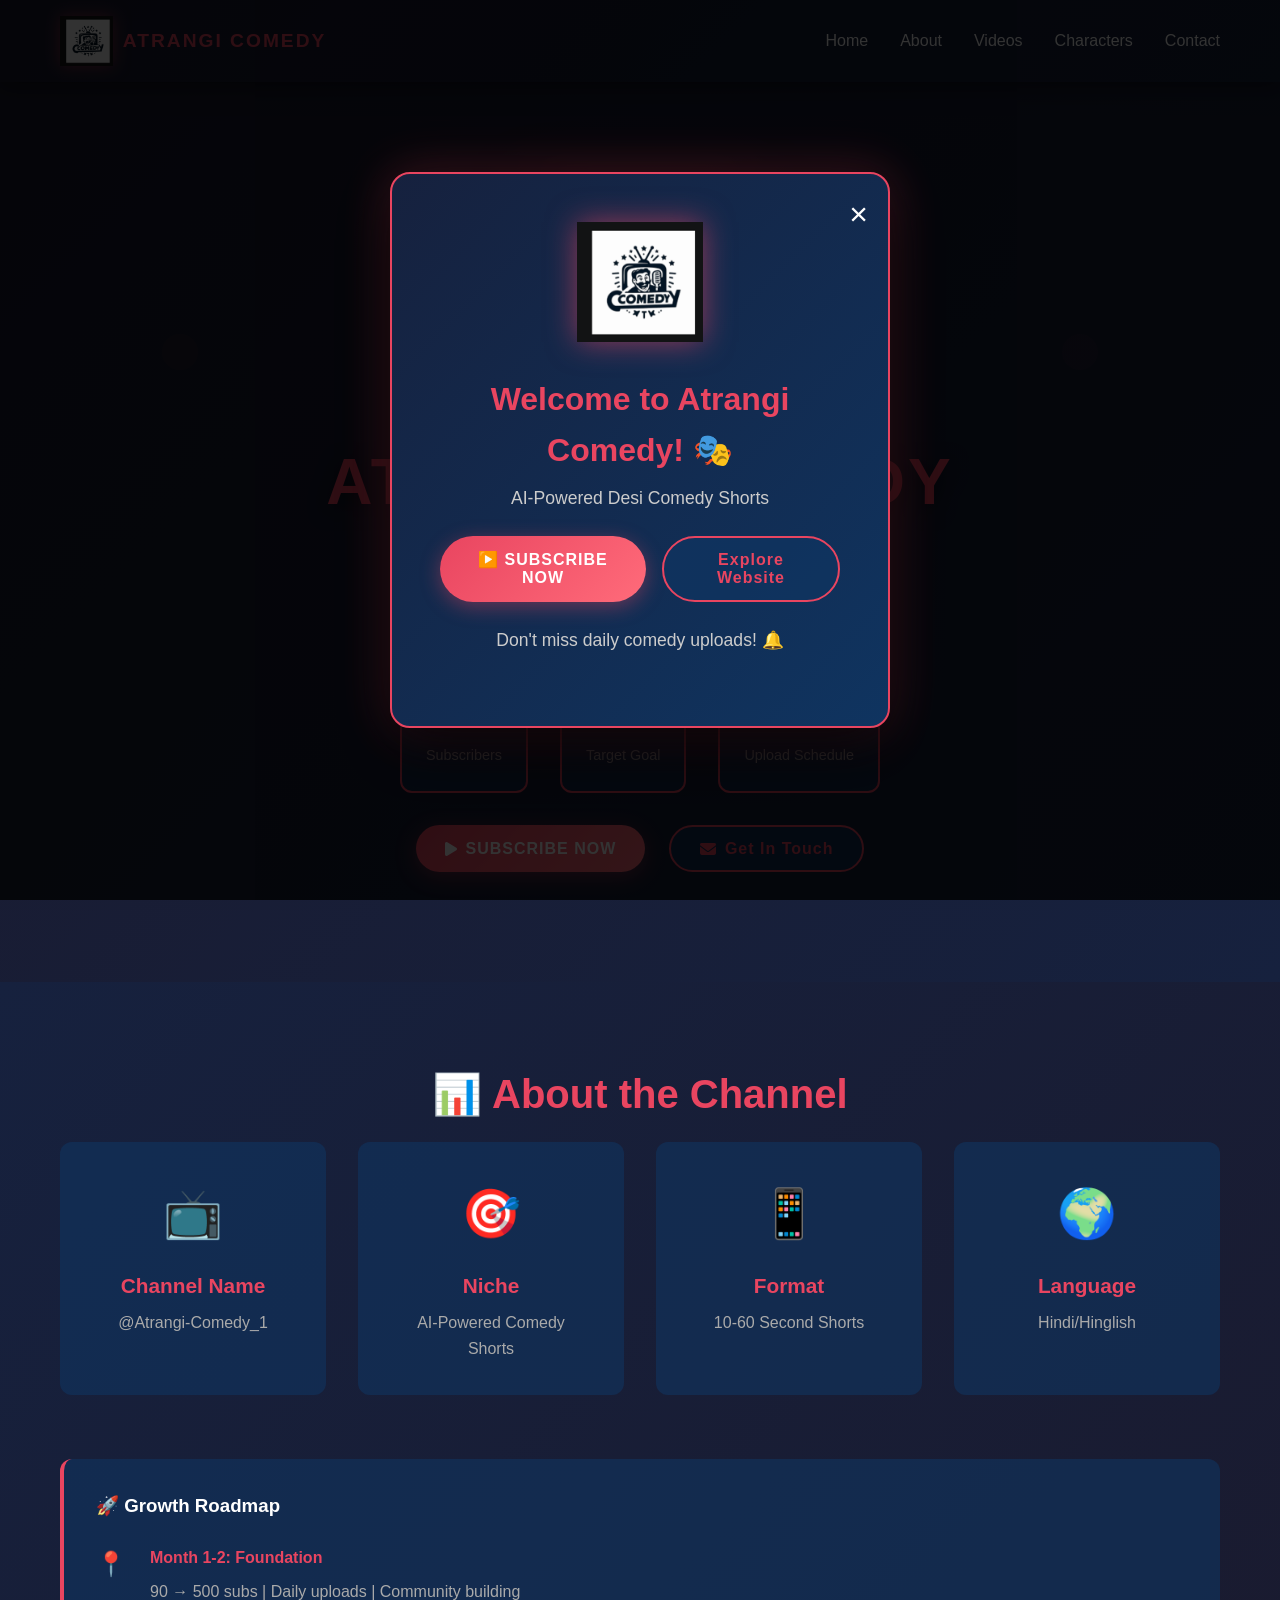
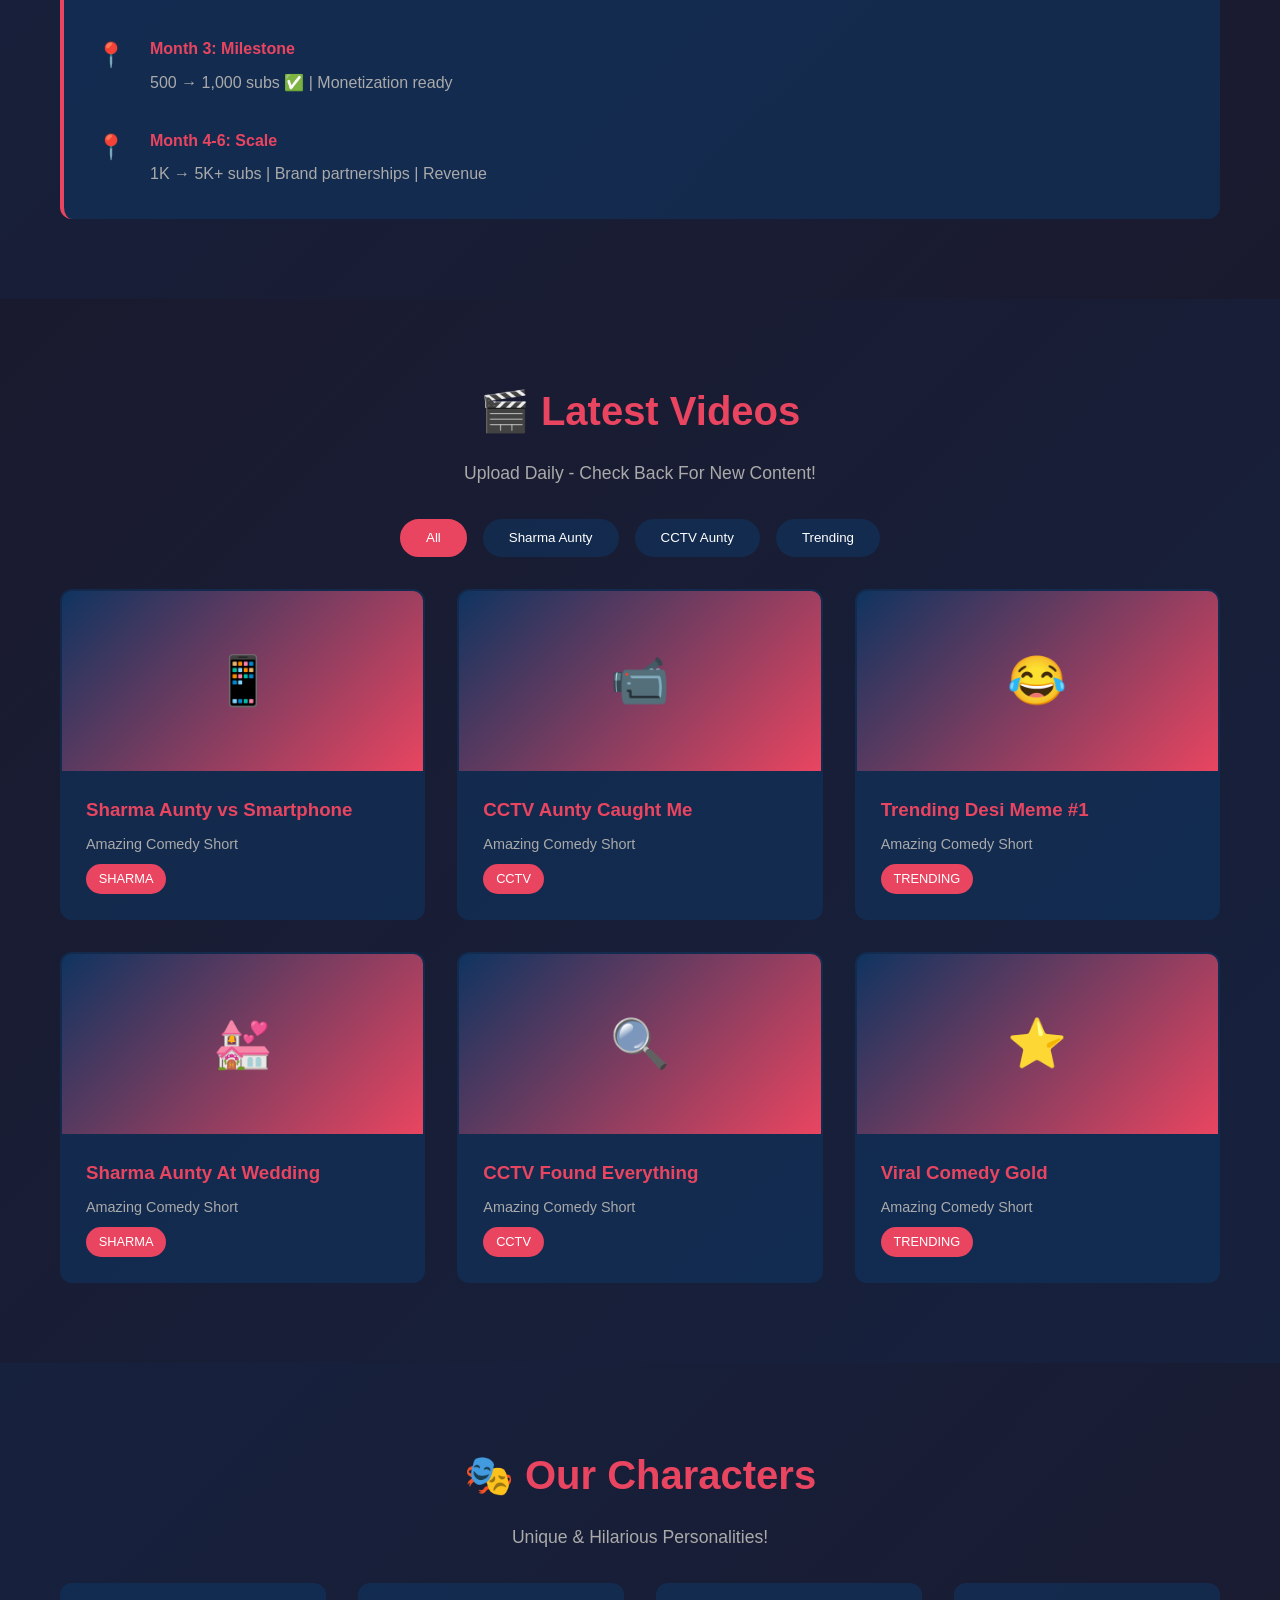
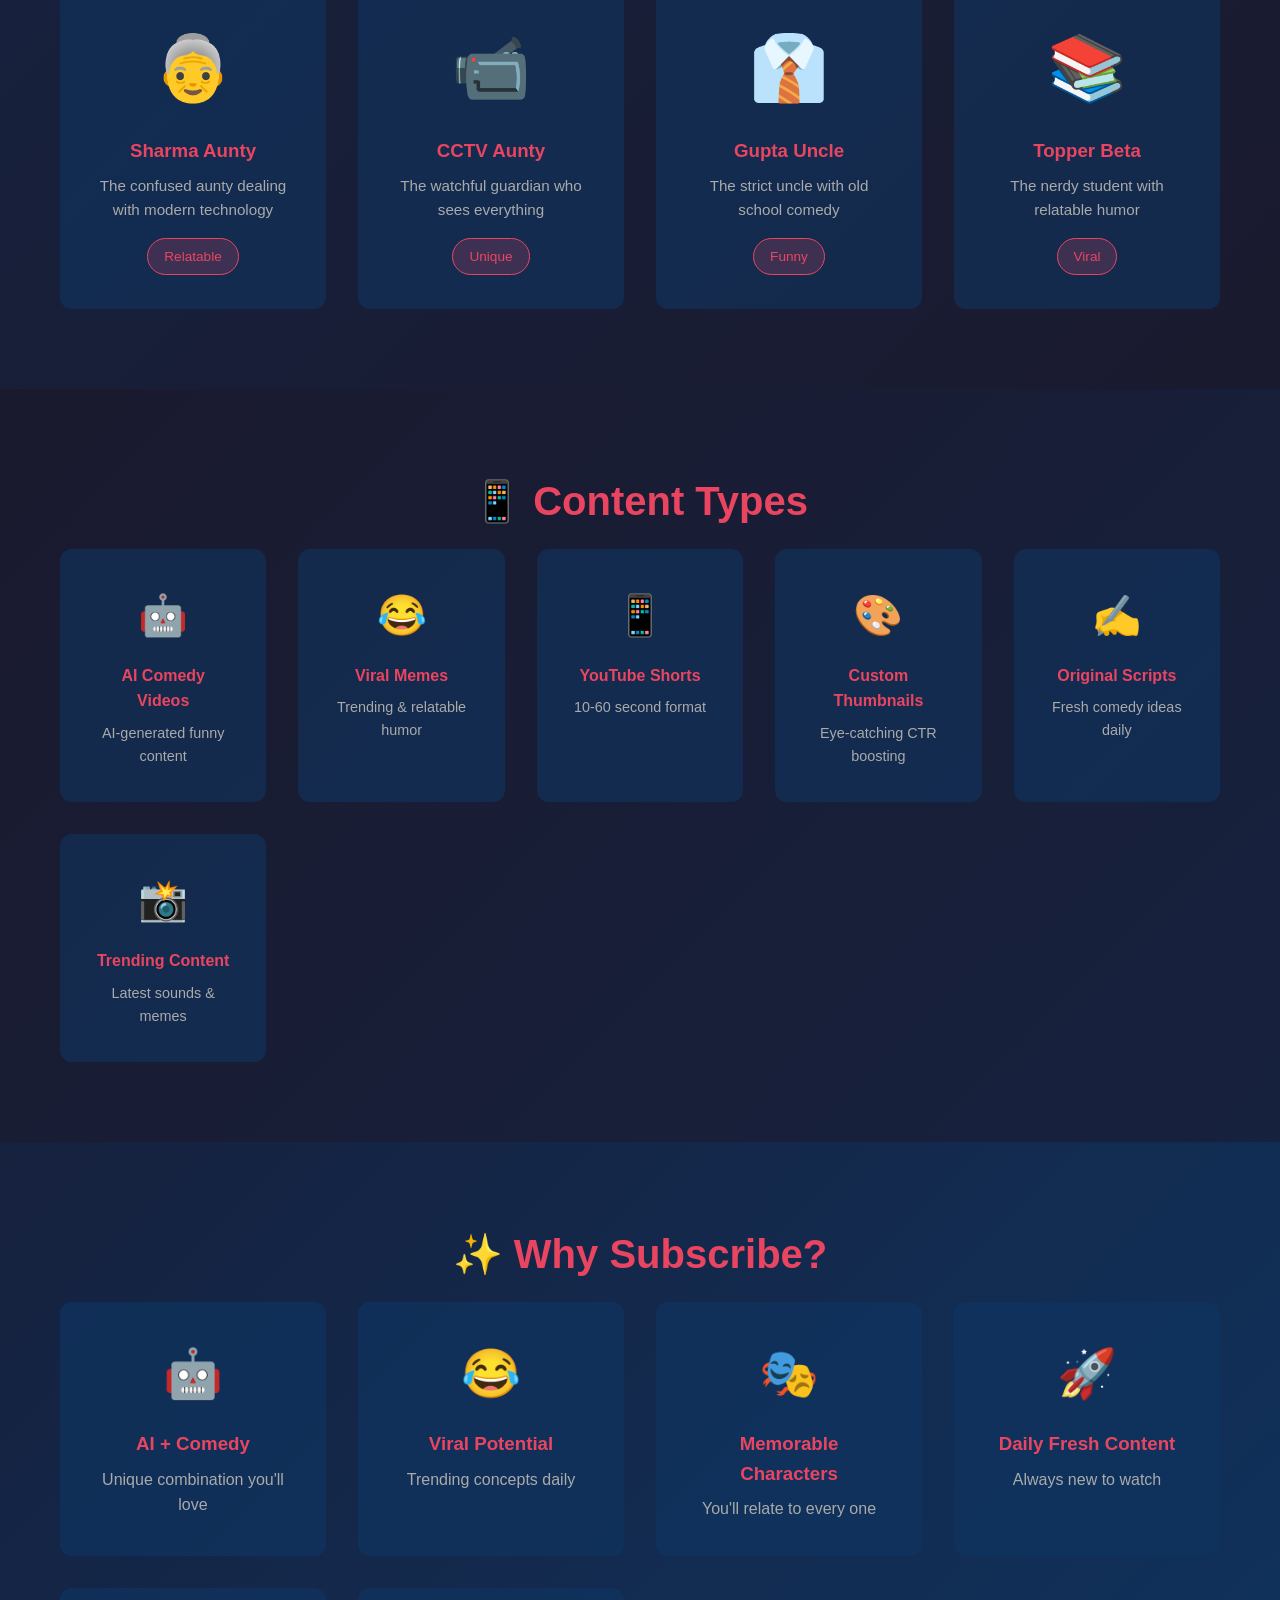
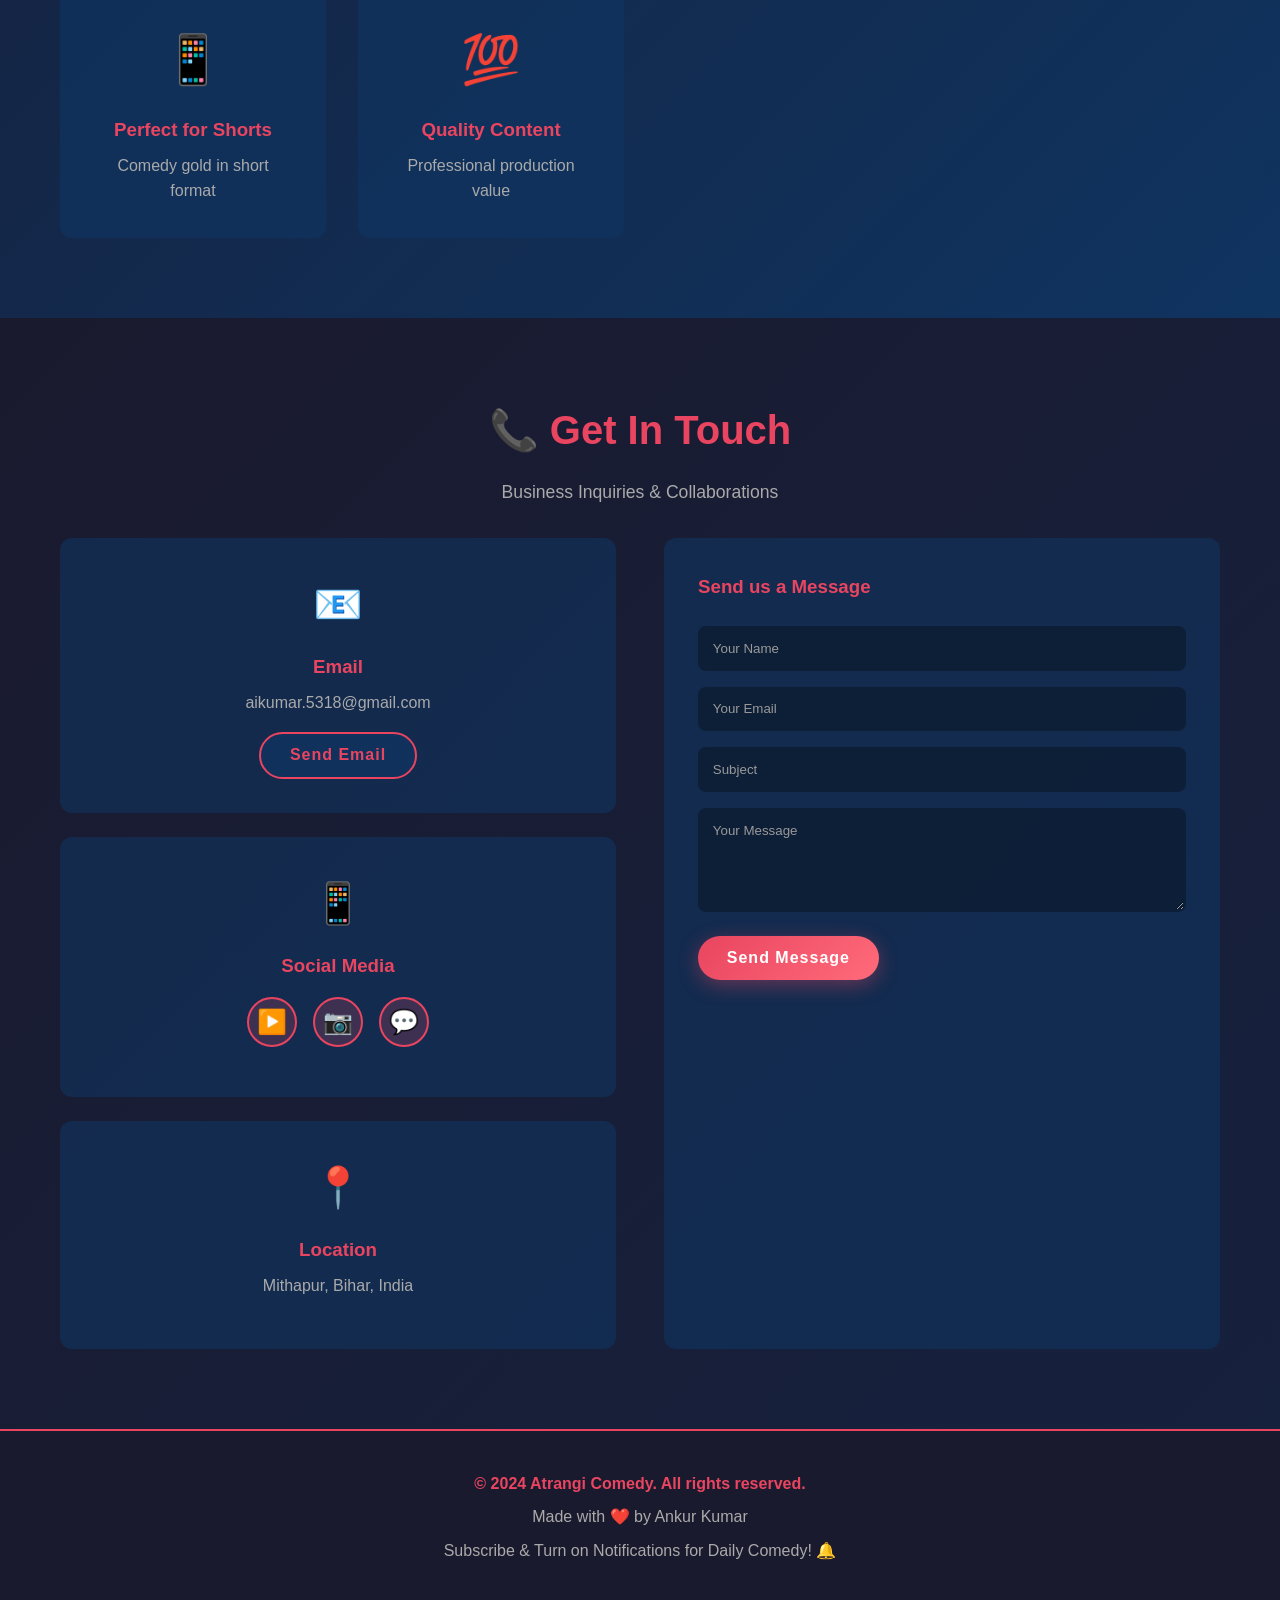
==== commit d07d2518: "Add favicon.ico link to index.html" ====
--- a/index.html
+++ b/index.html
@@ -7,6 +7,7 @@
     <link rel="stylesheet" href="style.css">
     <!-- Favicon -->
     <link rel="icon" type="image/png" href="logo.png">
+    <link rel="icon" type="image/x-icon" href="favicon.ico">
     <!-- Font Awesome for Icons -->
     <link rel="stylesheet" href="https://cdnjs.cloudflare.com/ajax/libs/font-awesome/6.4.0/css/all.min.css">
 </head>
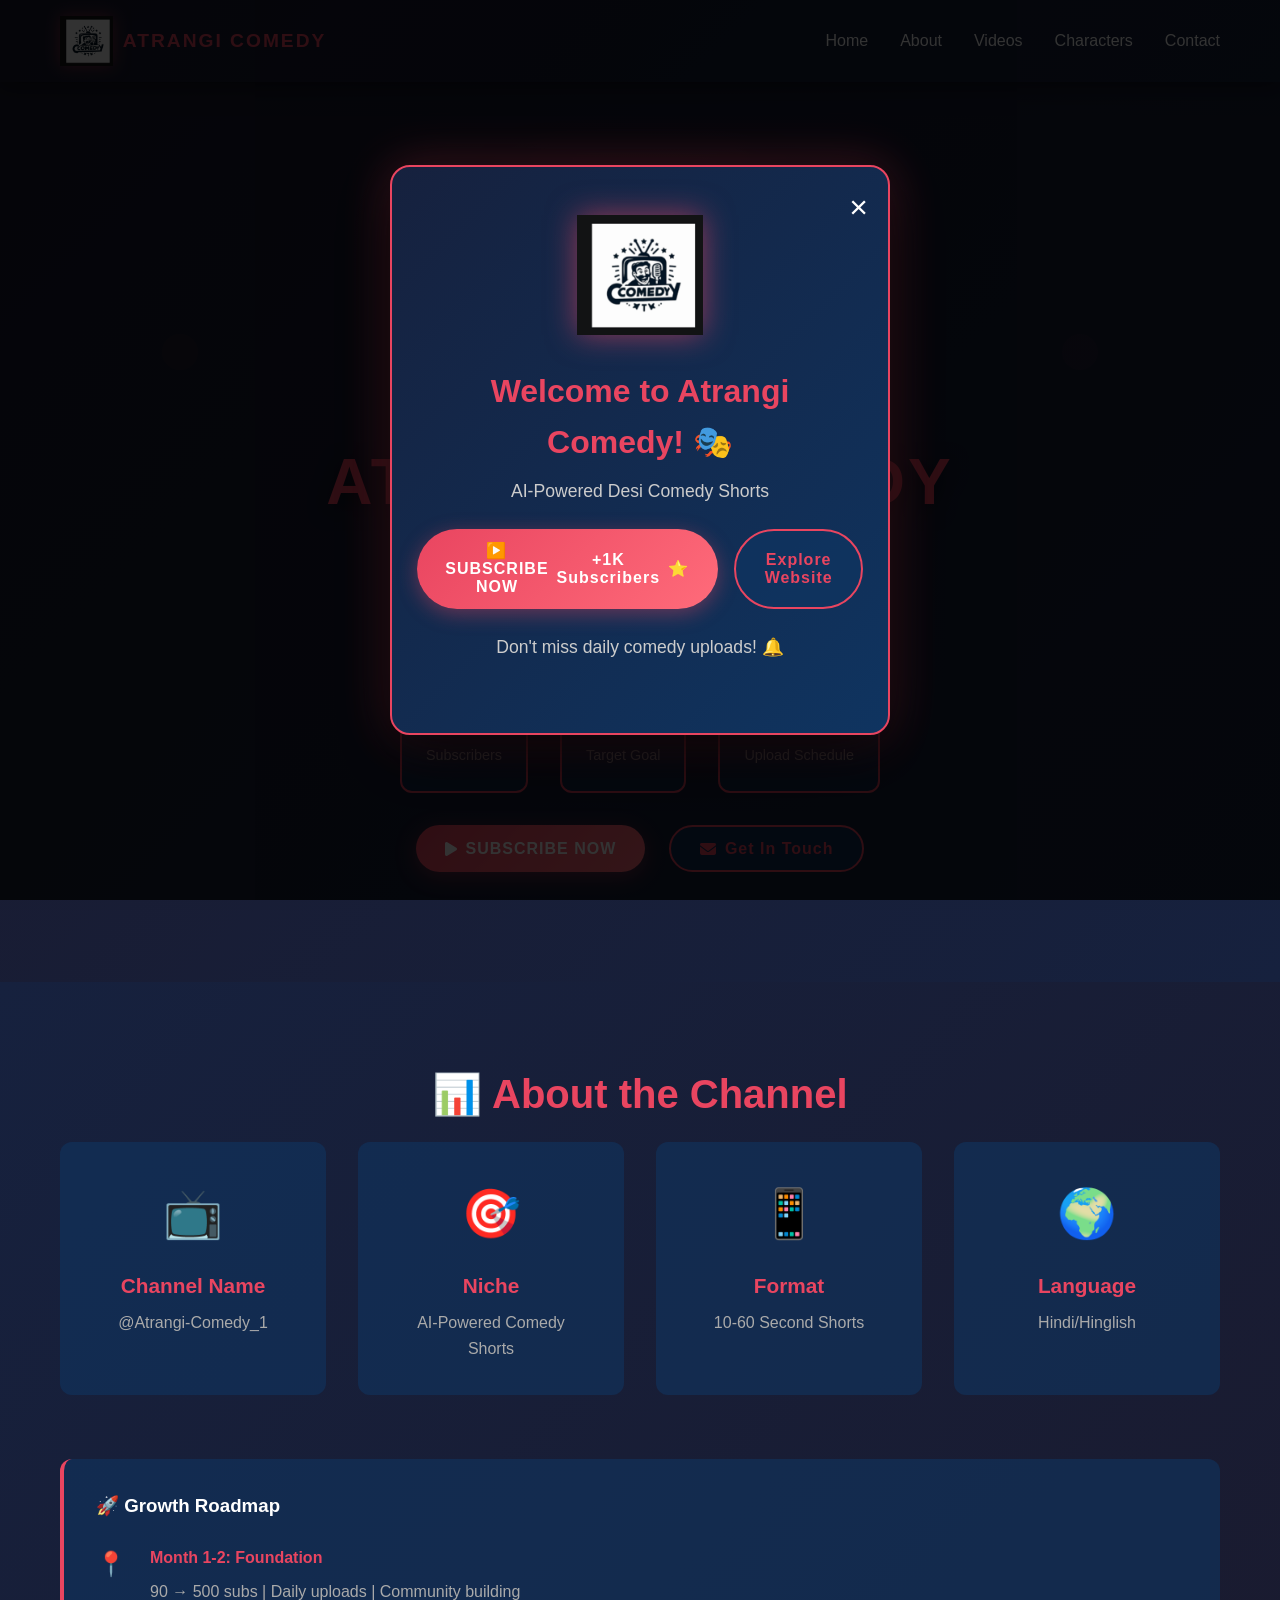
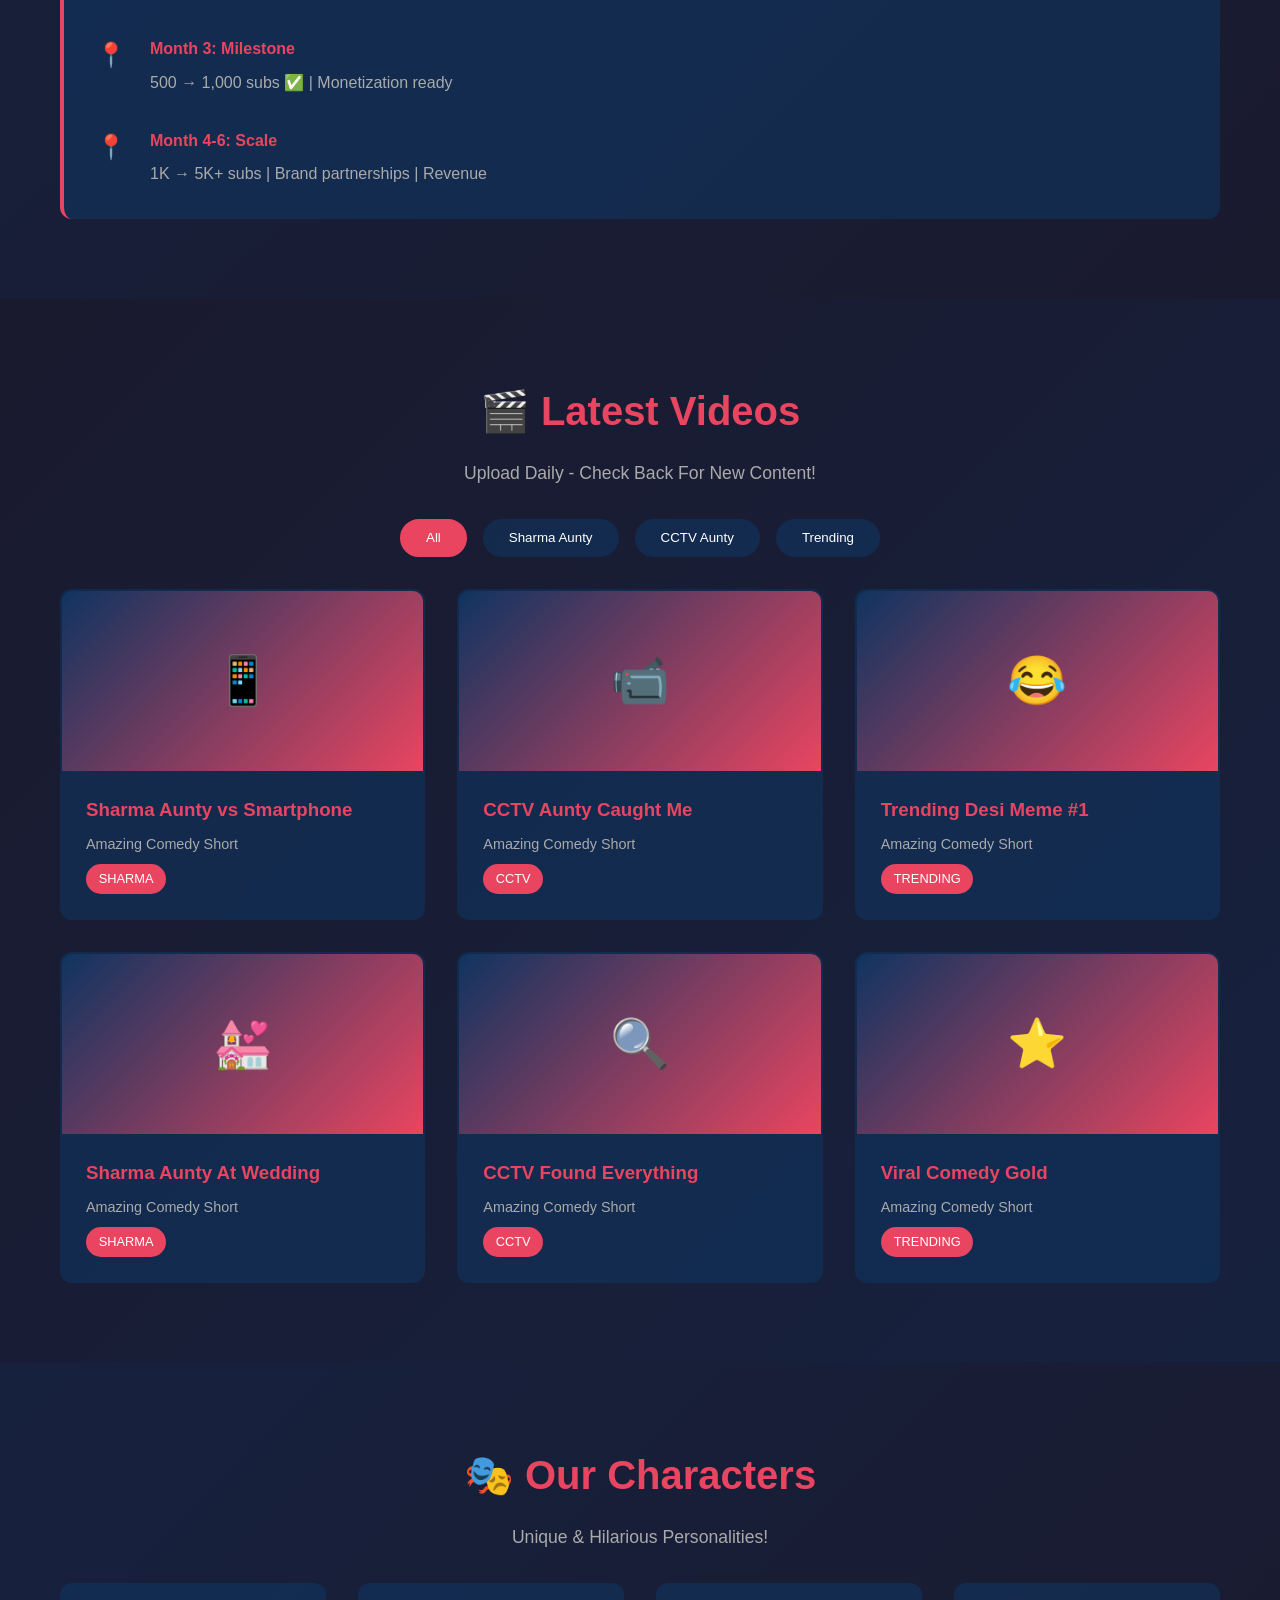
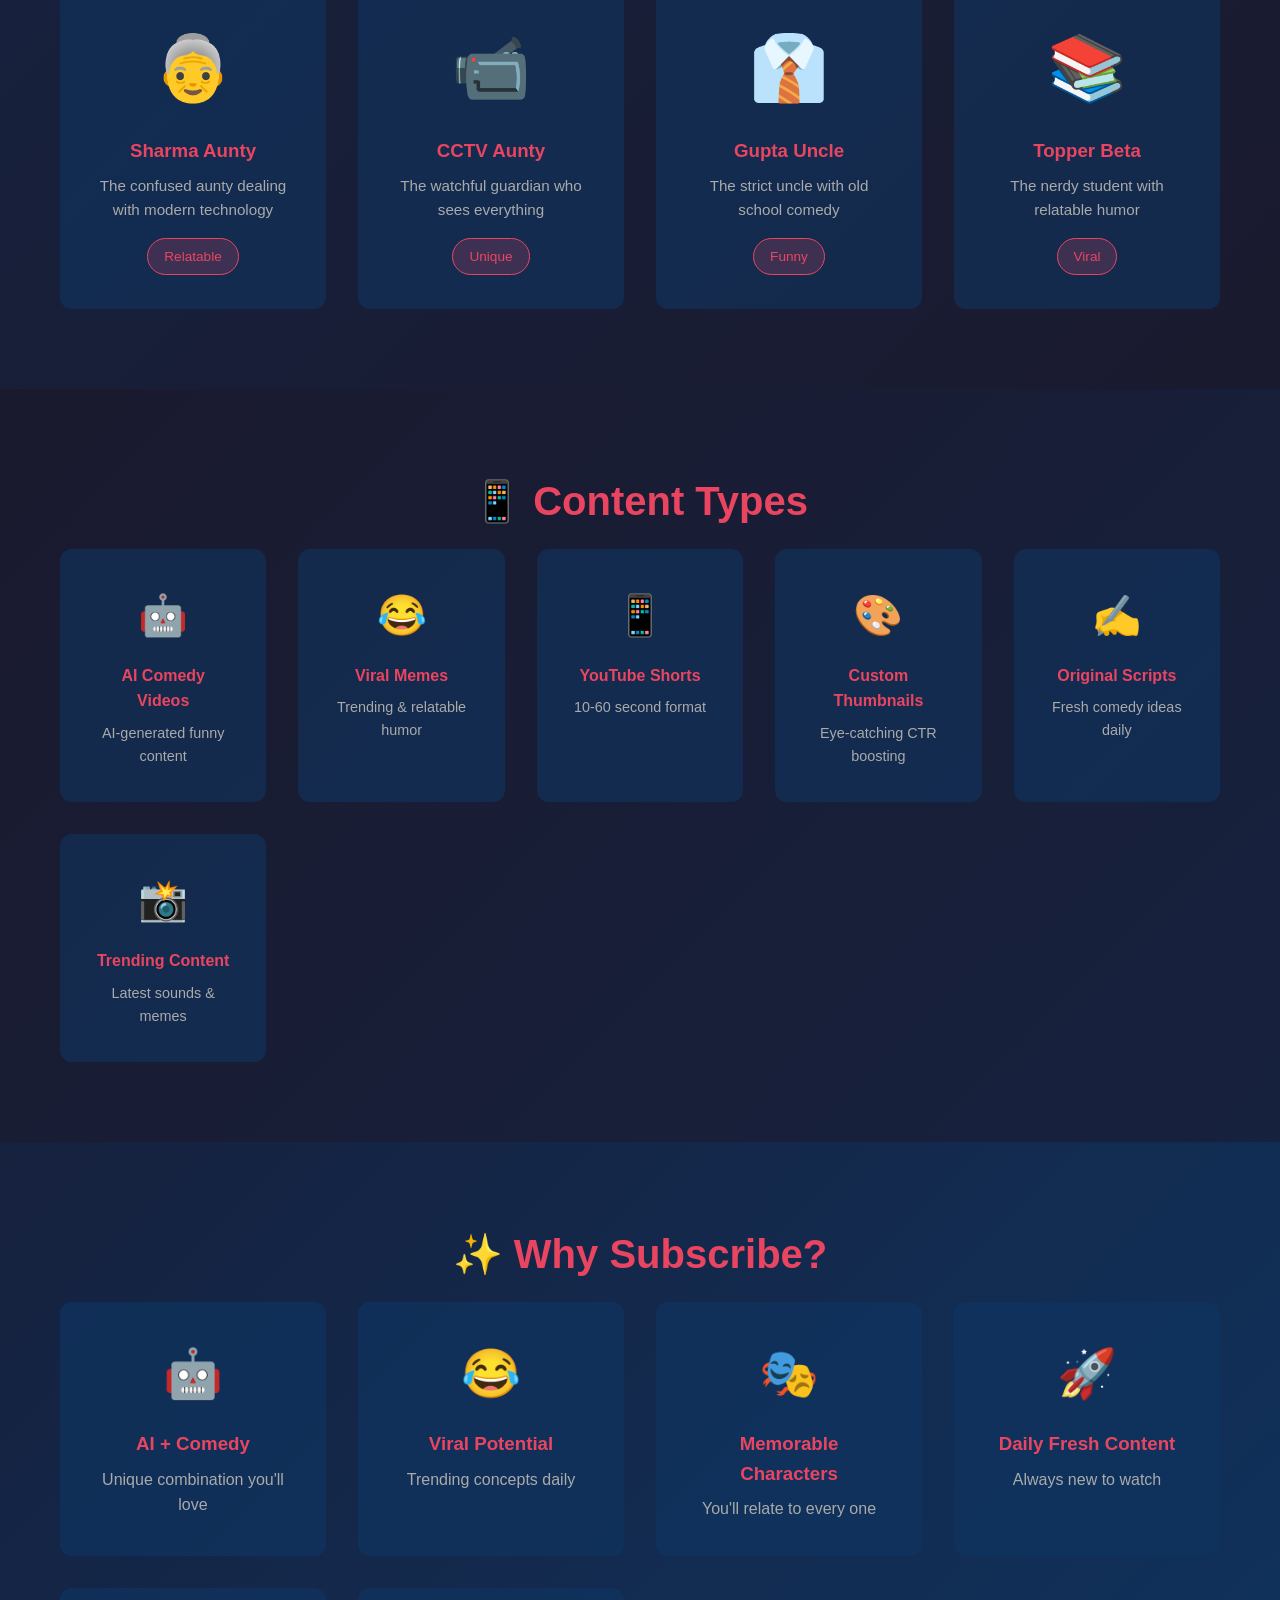
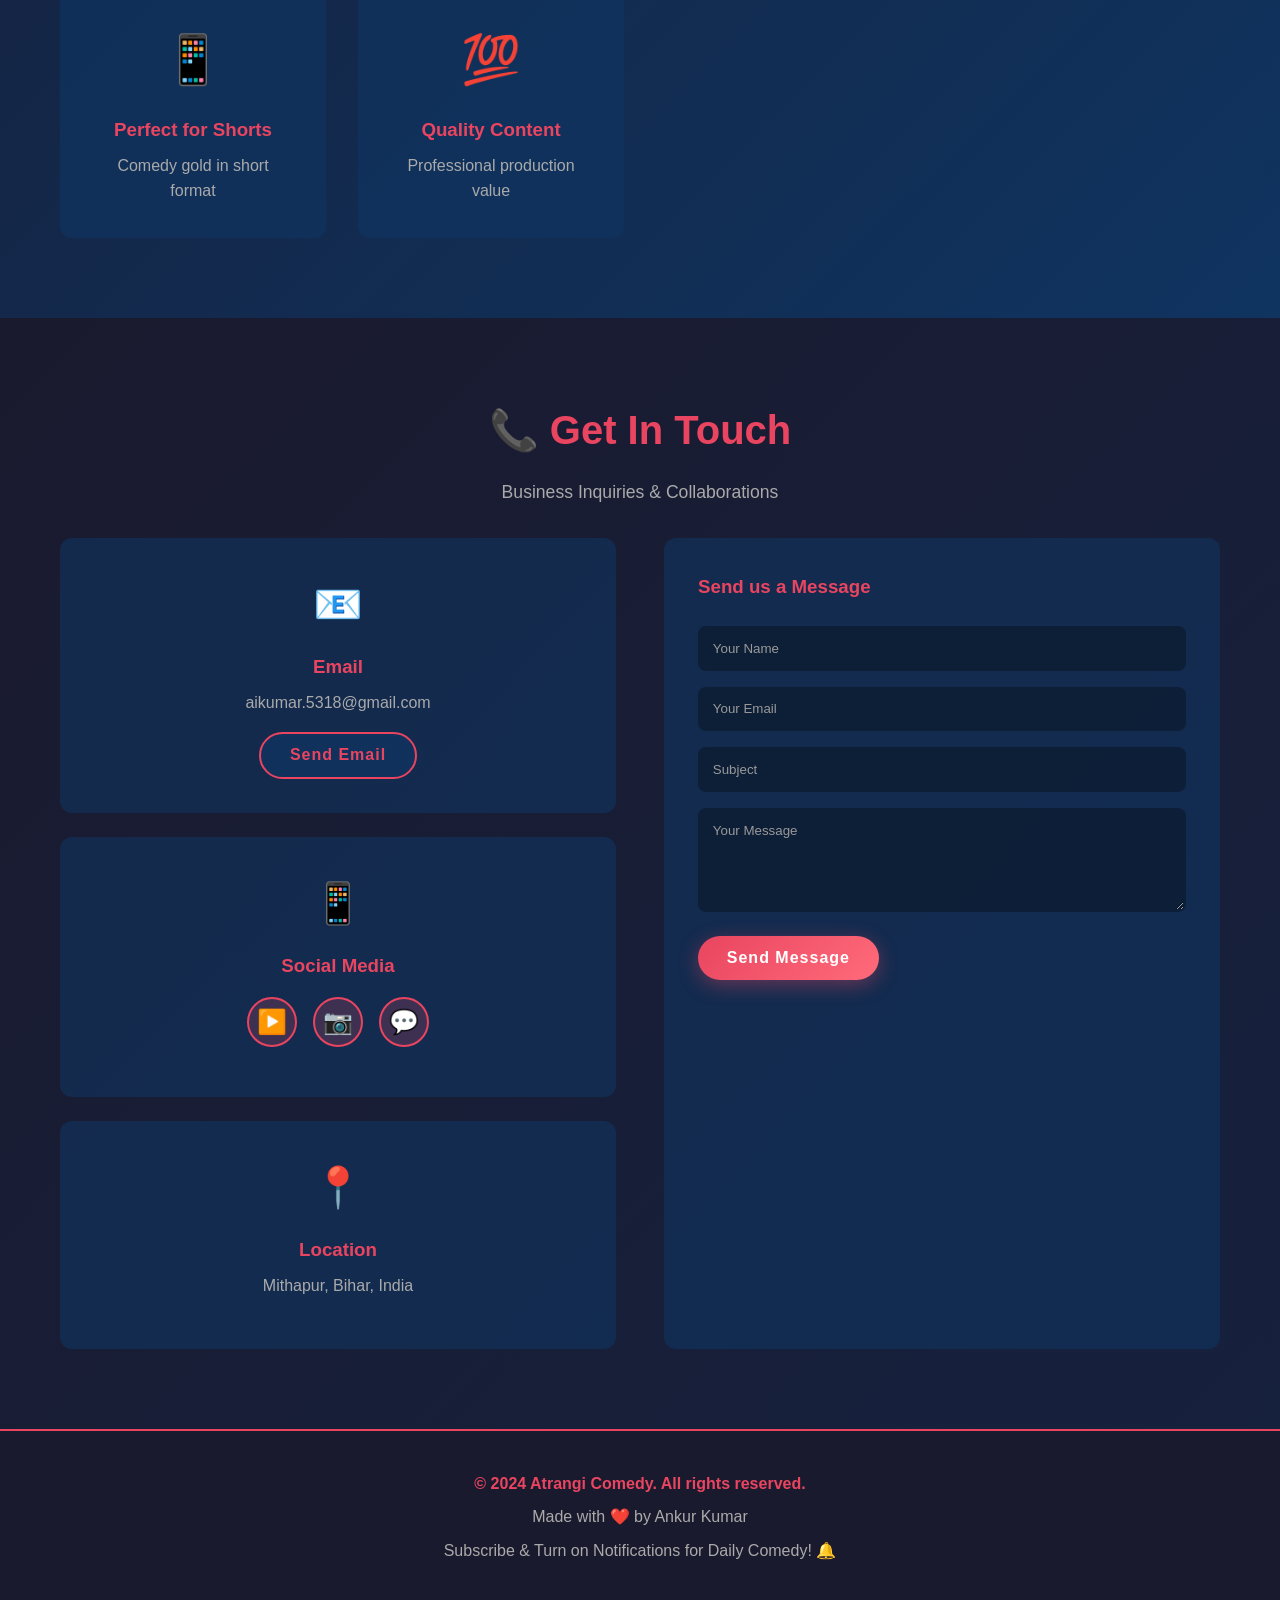
==== commit 62606a41: "Replace old subscribe button with new design" ====
--- a/index.html
+++ b/index.html
@@ -22,8 +22,12 @@
             <h2>Welcome to Atrangi Comedy! 🎭</h2>
             <p>AI-Powered Desi Comedy Shorts</p>
             <div class="popup-buttons">
-                <button class="btn btn-primary" onclick="openLink('https://www.youtube.com/@Atrangi-Comedy_1'); closeWelcomePopup();">
-                    ▶️ SUBSCRIBE NOW
+                <!-- Replace पुराना subscribe button with this -->
+<button class="btn btn-primary subscribe-btn" onclick="openLink('https://www.youtube.com/@Atrangi-Comedy_1')">
+    <span class="subscribe-text">▶️ SUBSCRIBE NOW</span>
+    <span class="subscribe-badge">+1K Subscribers</span>
+    <span class="star-icon">⭐</span>
+</button>
                 </button>
                 <button class="btn btn-secondary" onclick="closeWelcomePopup();">
                     Explore Website
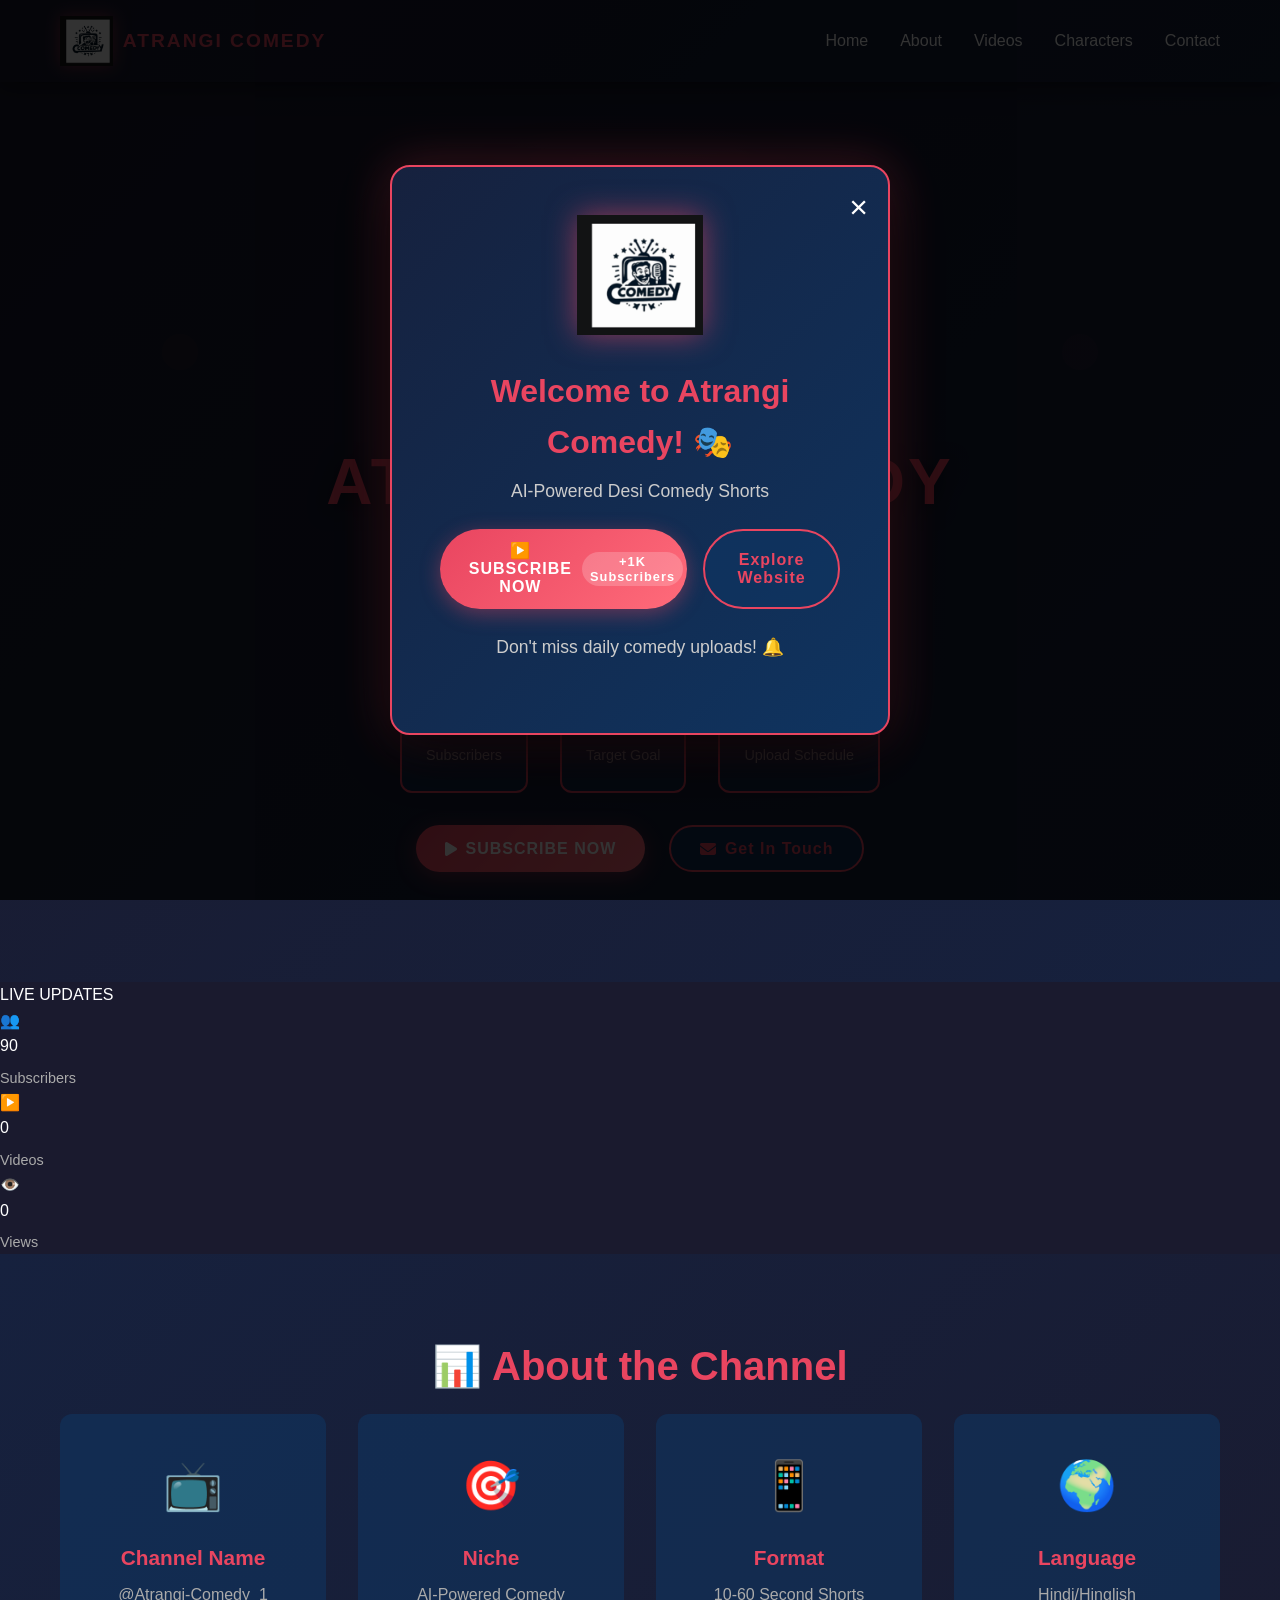
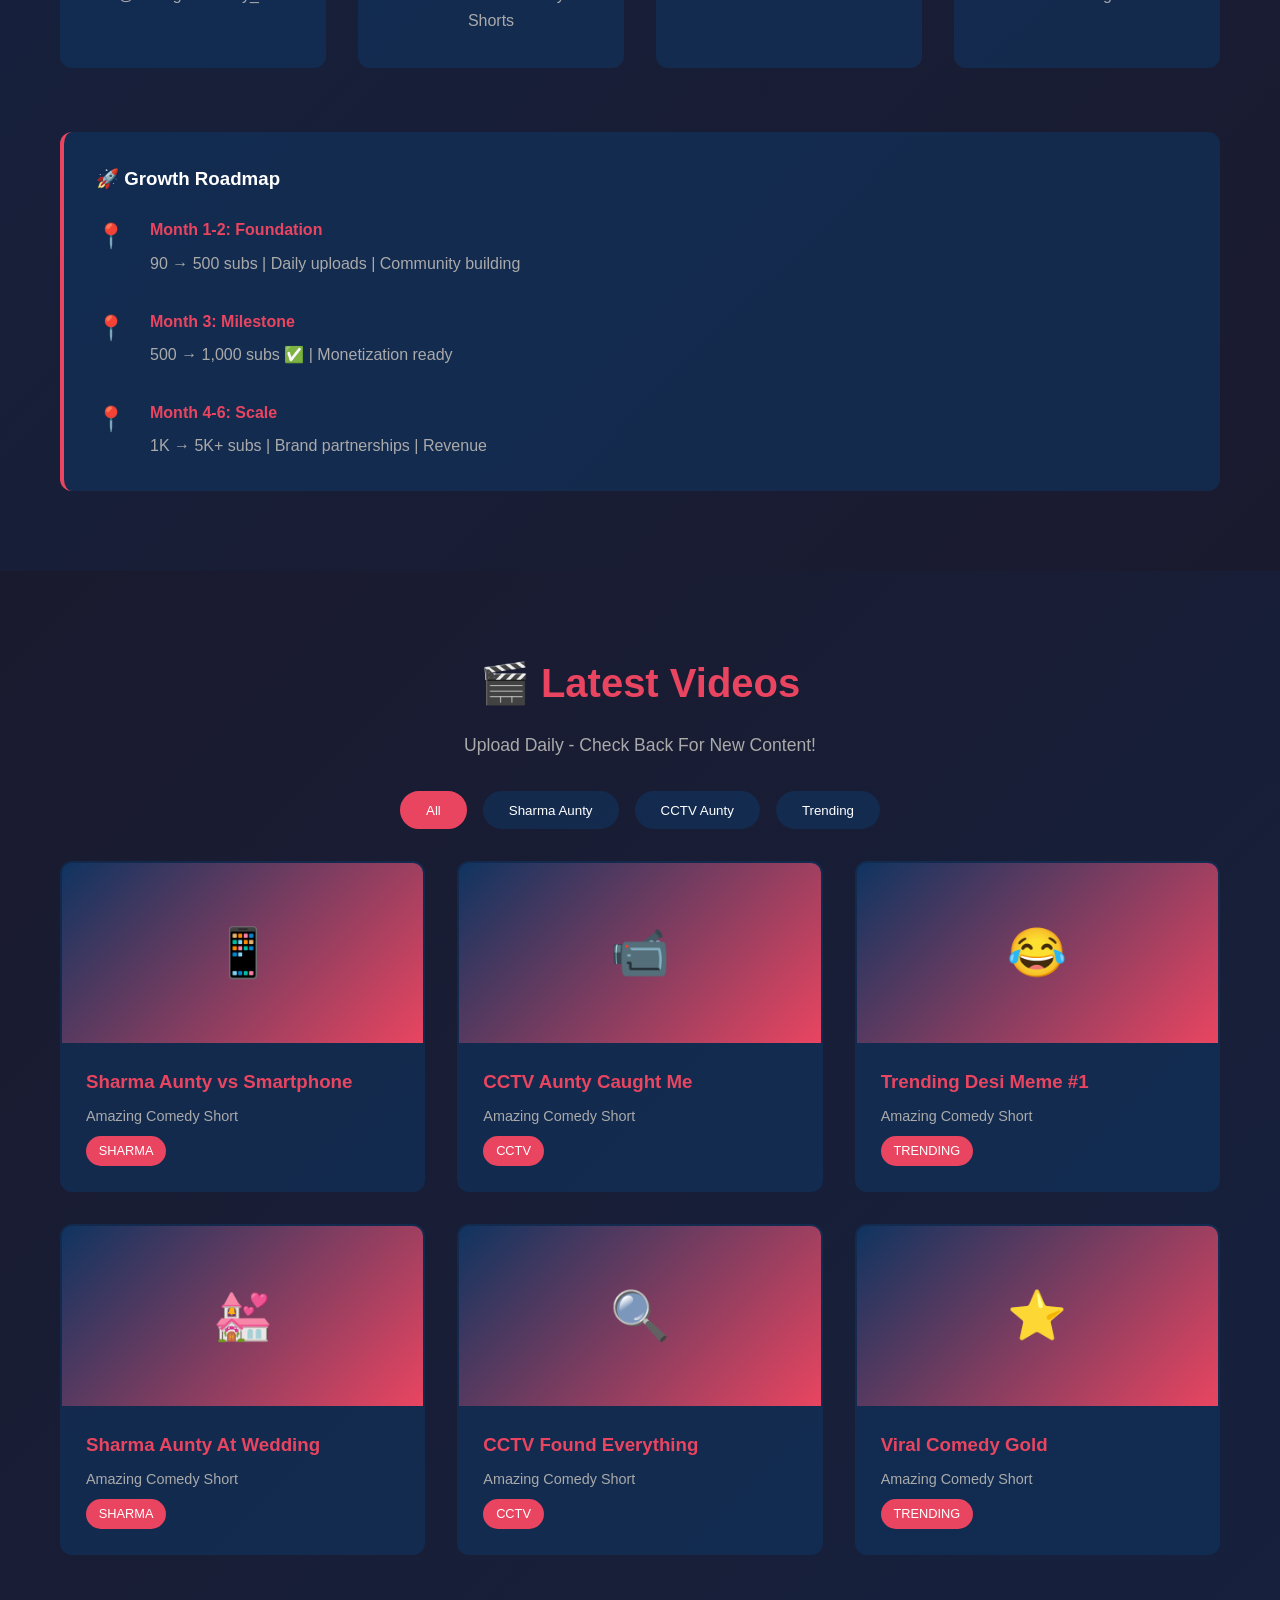
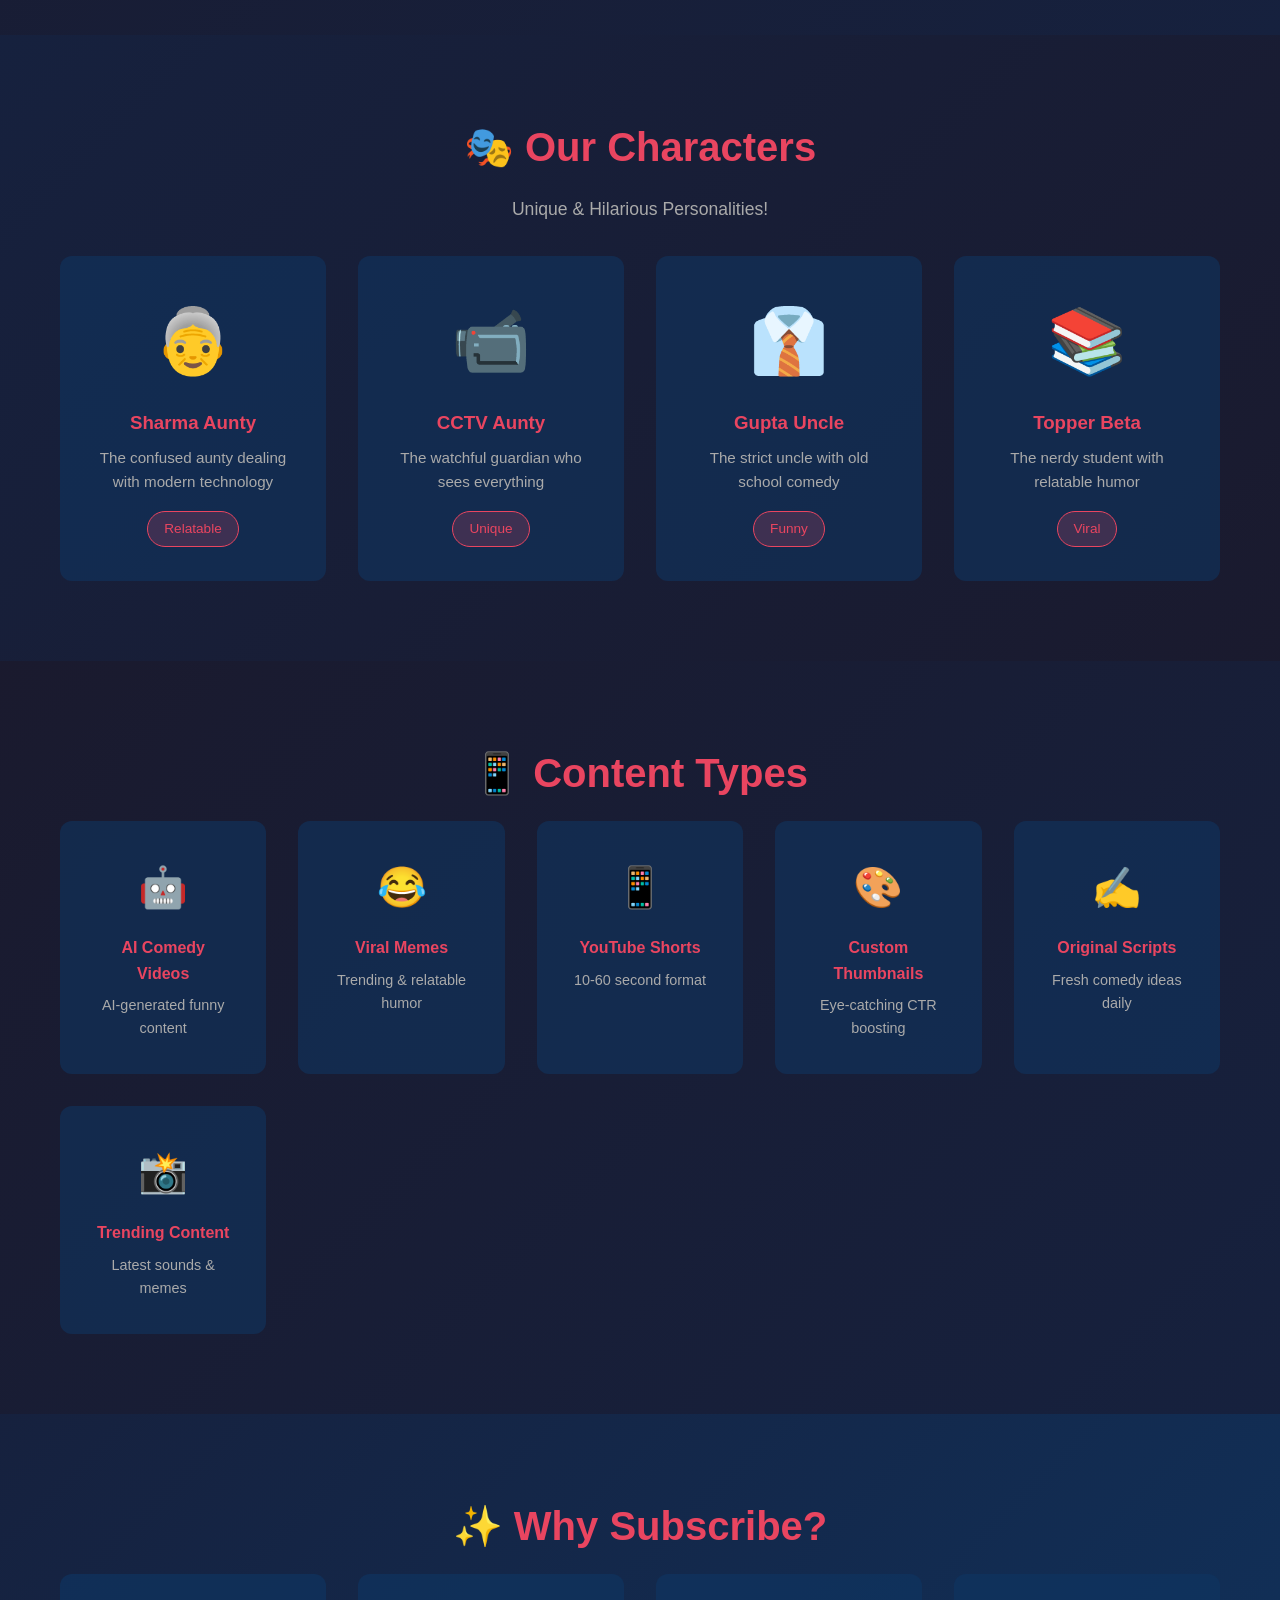
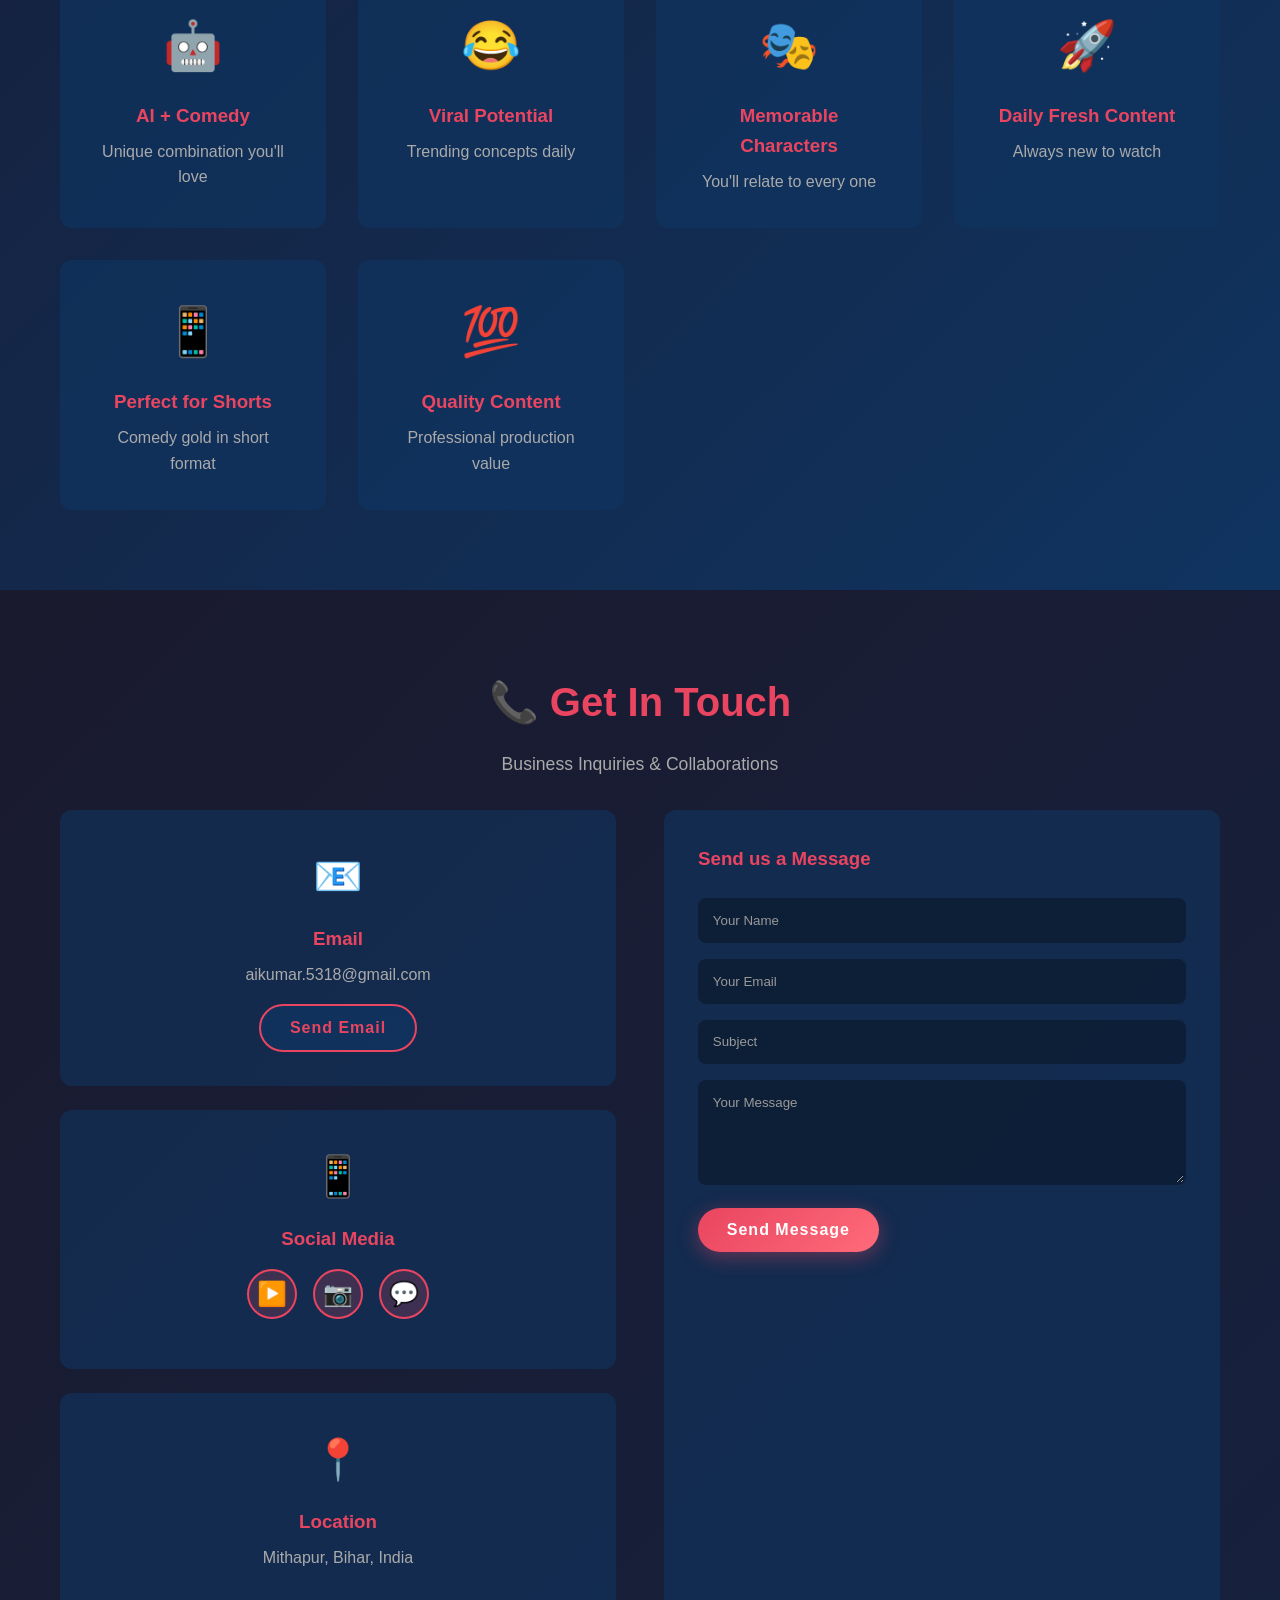
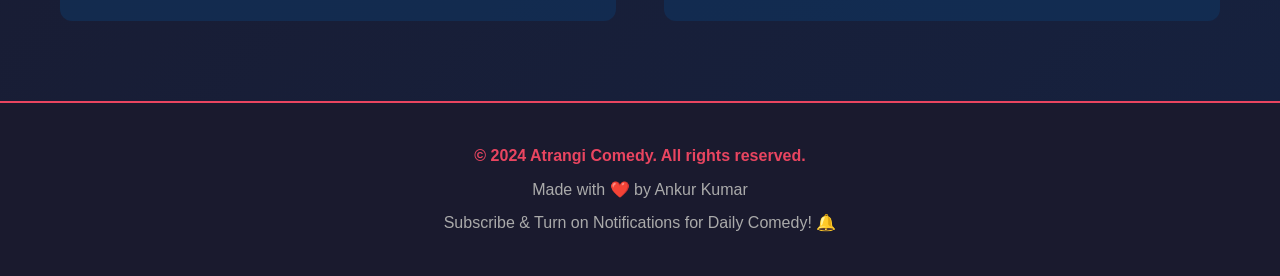
==== commit a1c9169d: "Add live statistics section to index.html" ====
--- a/index.html
+++ b/index.html
@@ -104,6 +104,30 @@
             </div>
         </div>
     </section>
+    <!-- Hero section में statistics के नीचे add करो -->
+<div class="live-stats">
+    <div class="live-indicator">
+        <span class="pulse-dot"></span>
+        <span class="live-text">LIVE UPDATES</span>
+    </div>
+    <div class="stats-container">
+        <div class="live-stat">
+            <div class="stat-icon">👥</div>
+            <div class="stat-value" id="subCount">90</div>
+            <div class="stat-label">Subscribers</div>
+        </div>
+        <div class="live-stat">
+            <div class="stat-icon">▶️</div>
+            <div class="stat-value" id="videoCount">0</div>
+            <div class="stat-label">Videos</div>
+        </div>
+        <div class="live-stat">
+            <div class="stat-icon">👁️</div>
+            <div class="stat-value" id="viewCount">0</div>
+            <div class="stat-label">Views</div>
+        </div>
+    </div>
+</div>
 
     <!-- ABOUT SECTION -->
     <section id="about" class="about">
--- a/style.css
+++ b/style.css
@@ -1225,3 +1225,53 @@
         flex-direction: column;
     }
 }
+.subscribe-btn {
+    position: relative;
+    overflow: hidden;
+    display: flex;
+    align-items: center;
+    gap: 10px;
+}
+
+.subscribe-text {
+    position: relative;
+    z-index: 2;
+}
+
+.subscribe-badge {
+    font-size: 0.8rem;
+    background: rgba(255,255,255,0.2);
+    padding: 2px 8px;
+    border-radius: 20px;
+    animation: pulse-badge 2s infinite;
+}
+
+.star-icon {
+    animation: star-bounce 1.5s infinite;
+}
+
+@keyframes pulse-badge {
+    0%, 100% { transform: scale(1); }
+    50% { transform: scale(1.1); }
+}
+
+@keyframes star-bounce {
+    0%, 100% { transform: translateY(0); }
+    50% { transform: translateY(-5px); }
+}
+
+.subscribe-btn::before {
+    content: '';
+    position: absolute;
+    top: 0;
+    left: -100%;
+    width: 100%;
+    height: 100%;
+    background: linear-gradient(90deg, transparent, rgba(255,255,255,0.3), transparent);
+    animation: shine 3s infinite;
+}
+
+@keyframes shine {
+    0% { left: -100%; }
+    100% { left: 100%; }
+}
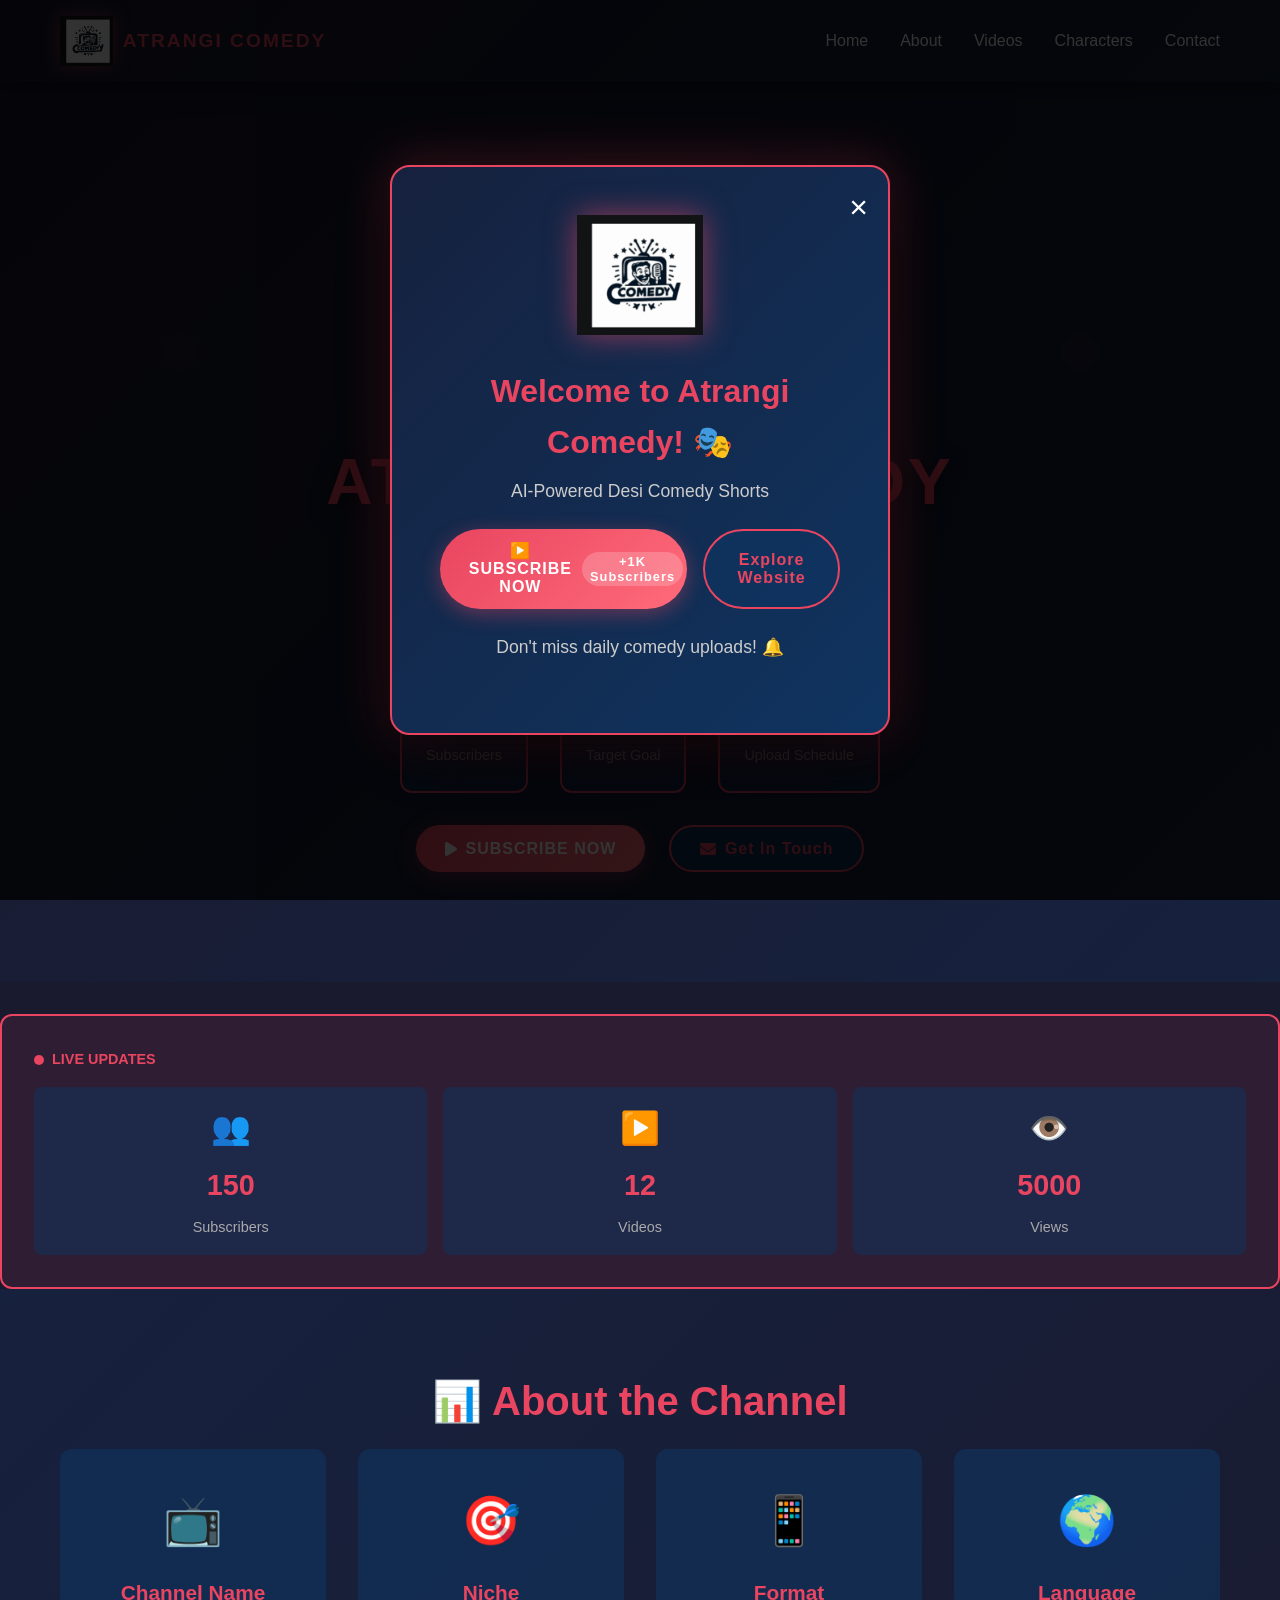
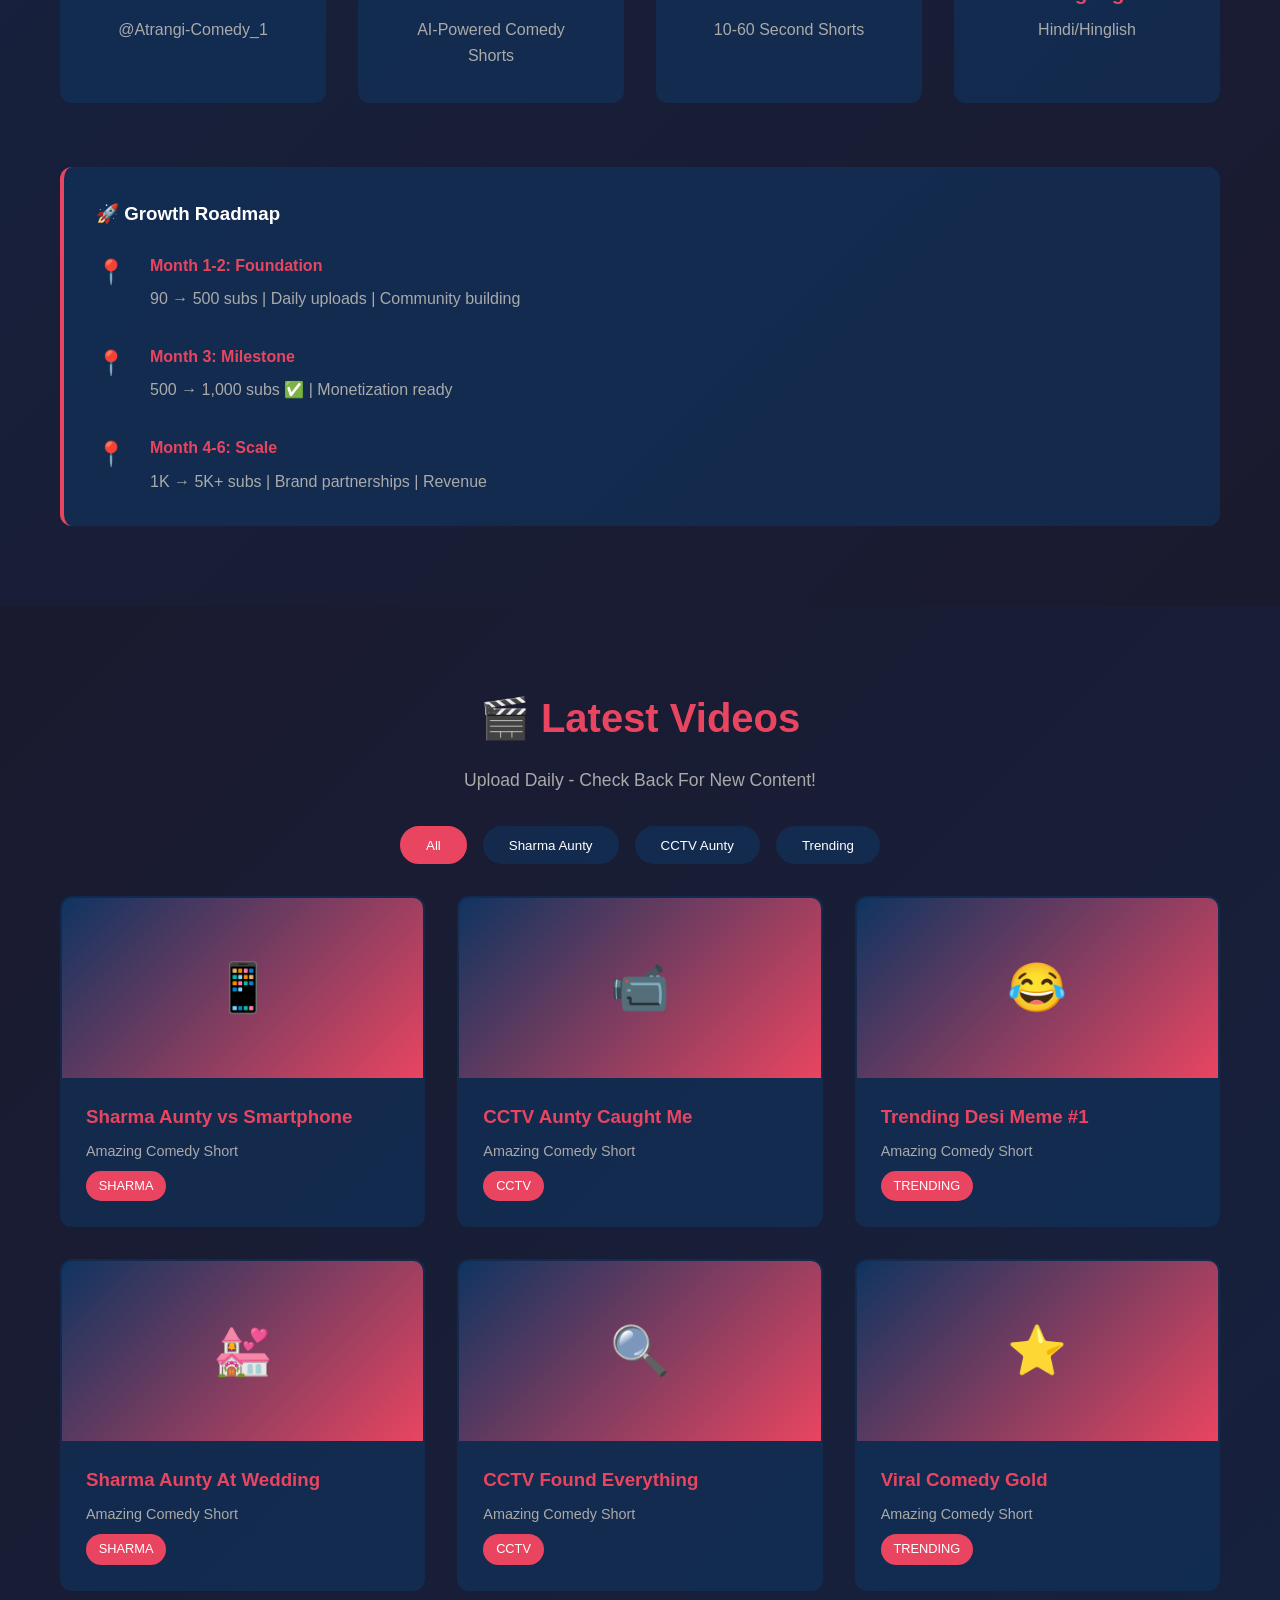
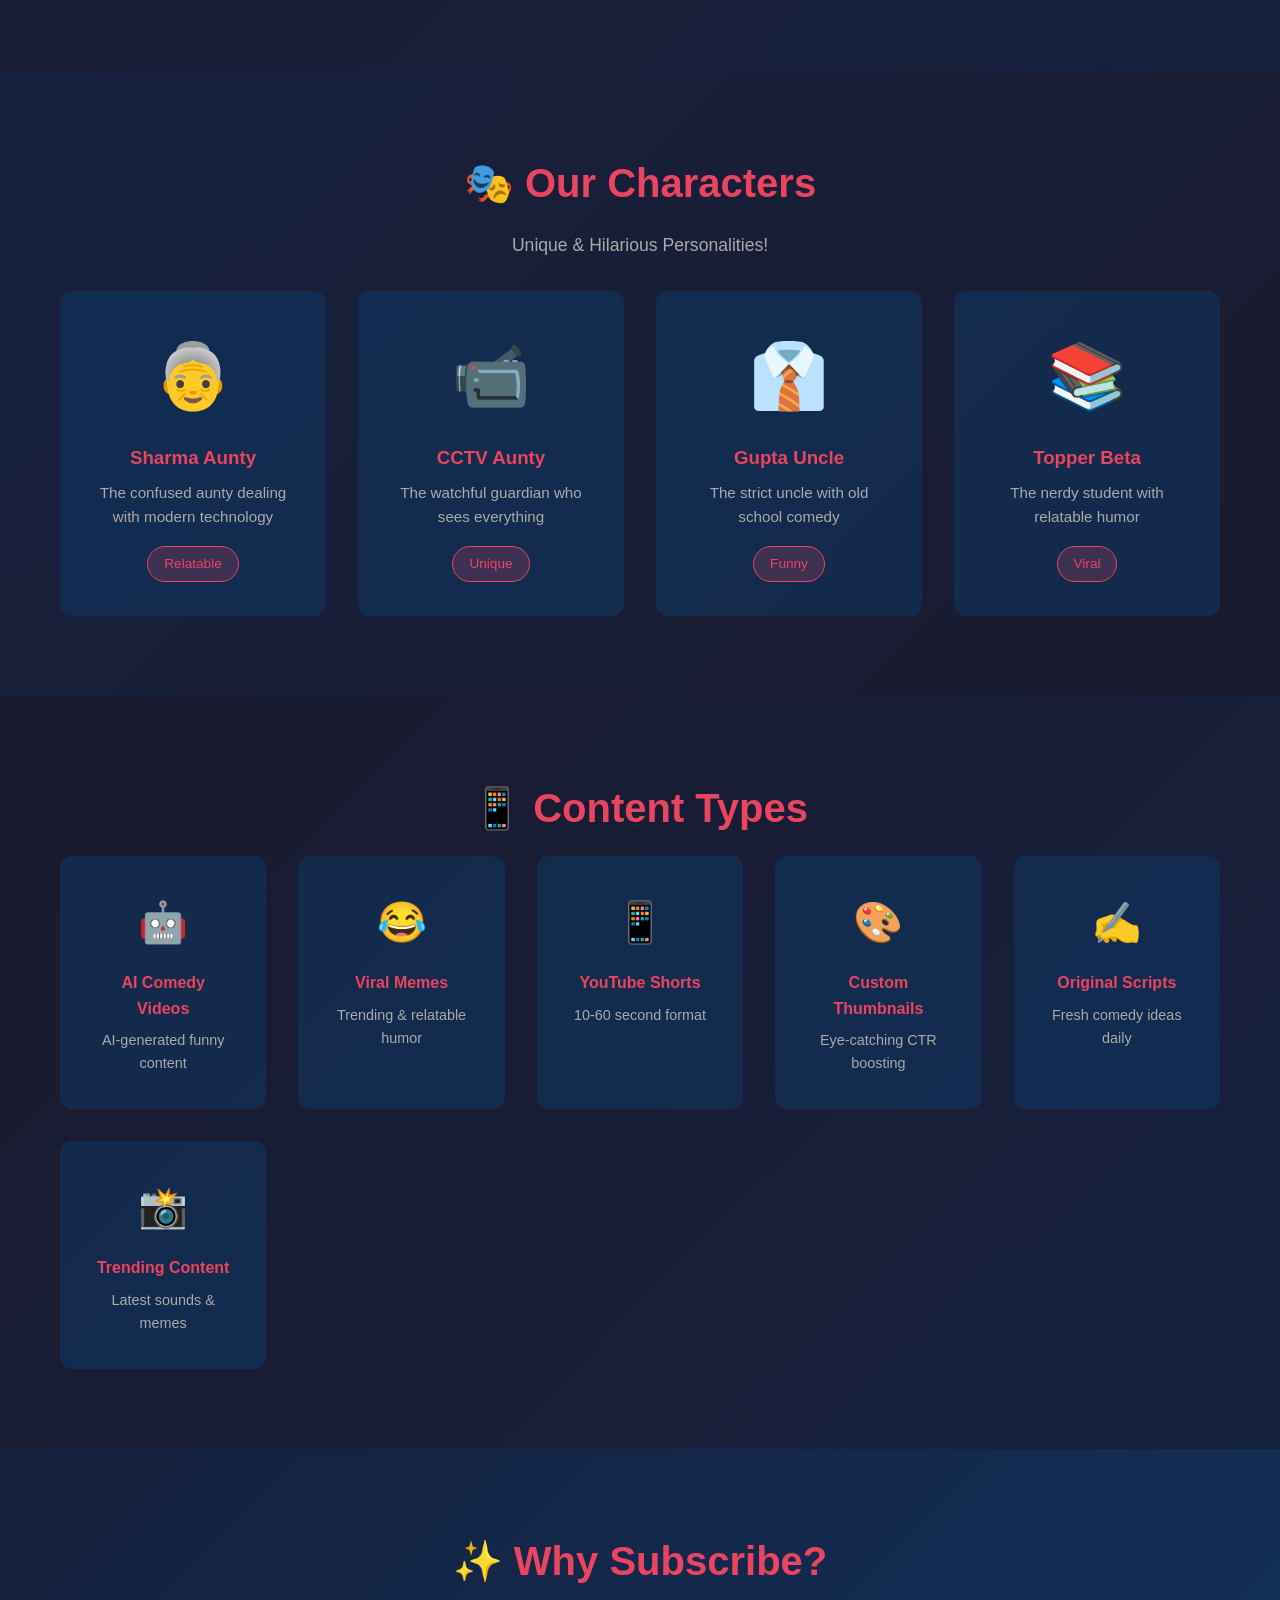
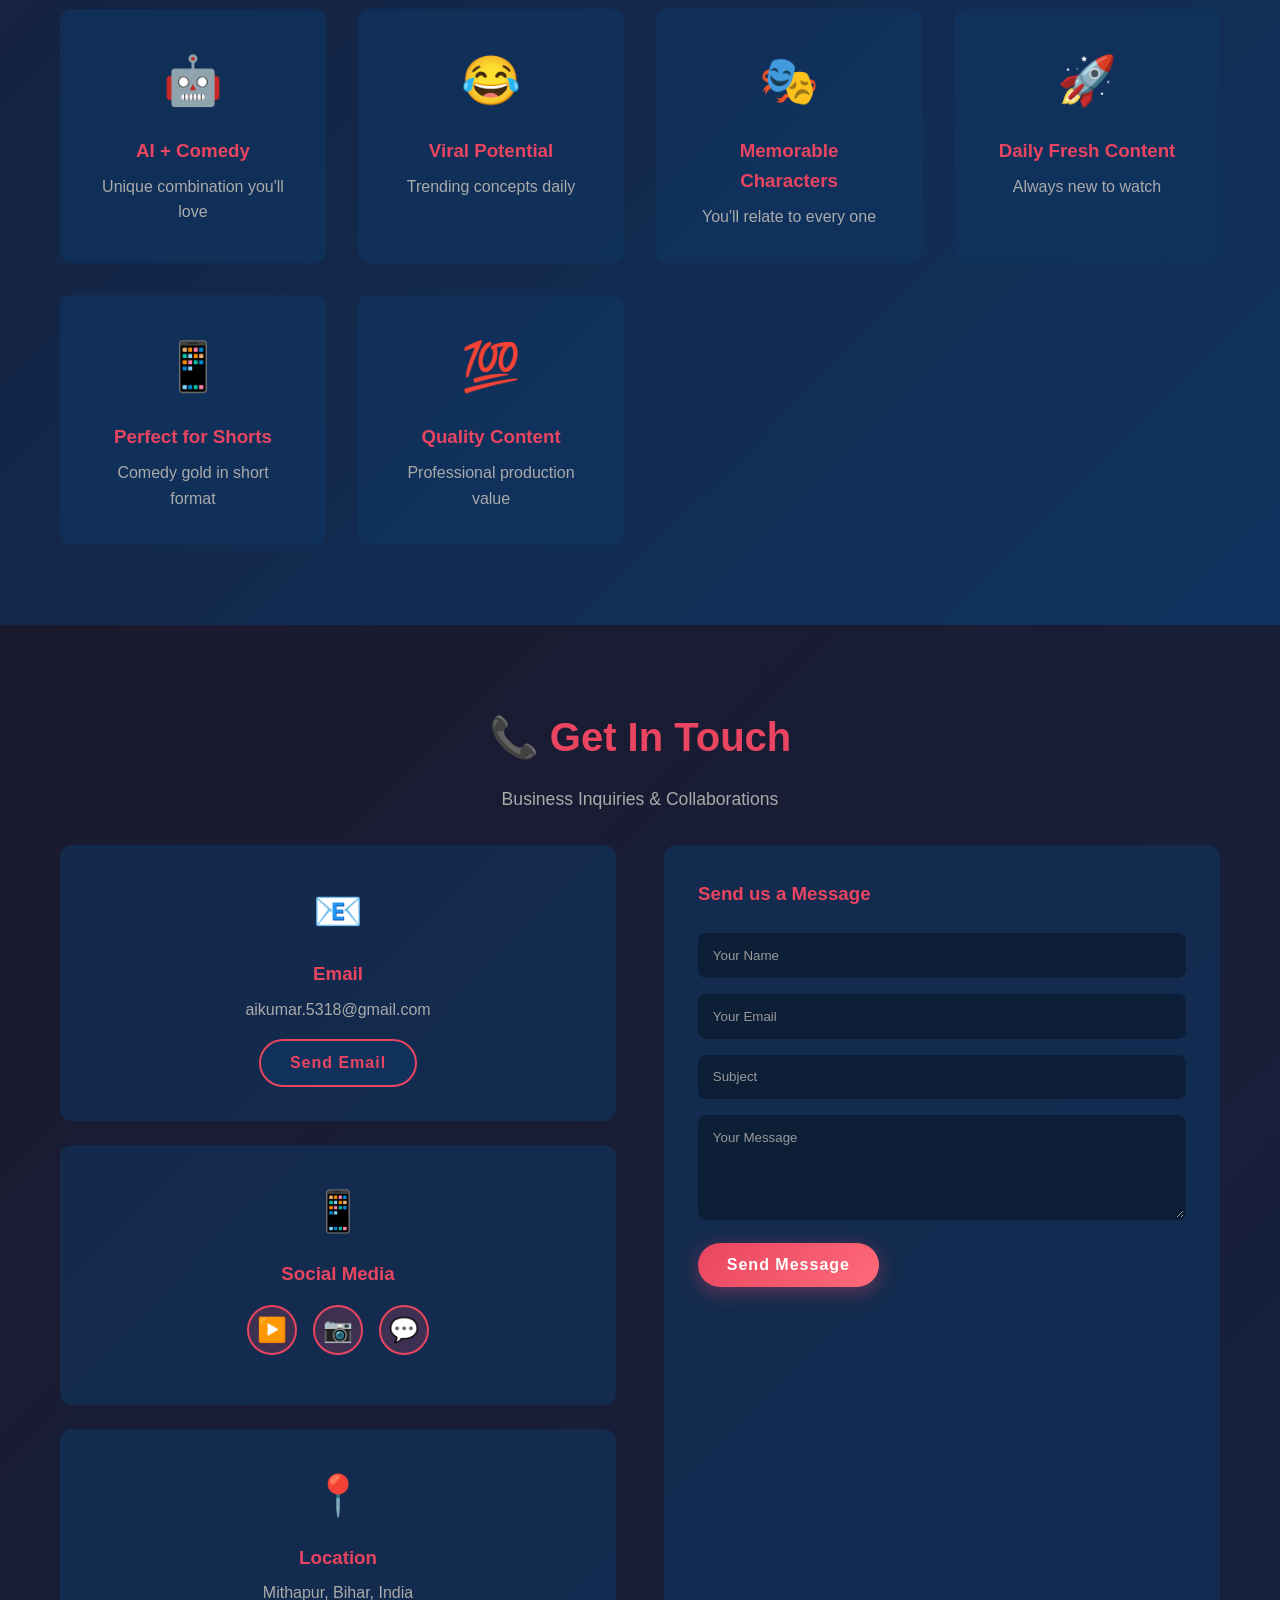
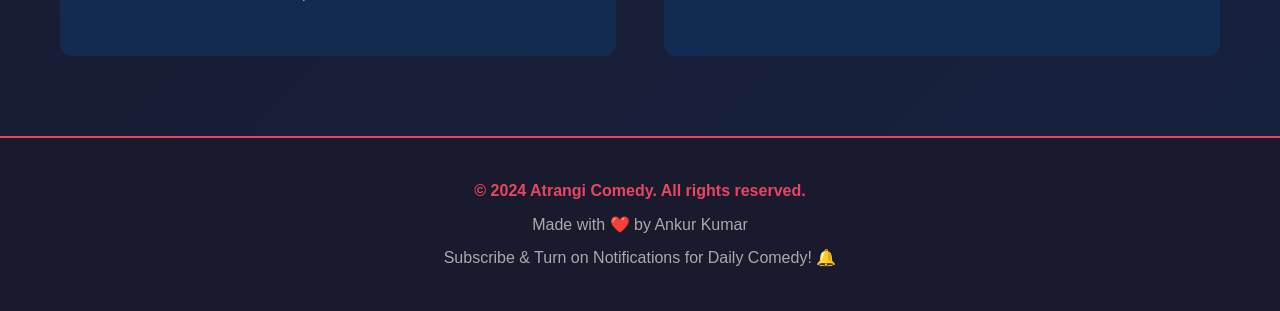
==== commit 6be32e29: "Fix filter button onclick for 'All' category" ====
--- a/index.html
+++ b/index.html
@@ -193,7 +193,7 @@
             <p class="section-subtitle">Upload Daily - Check Back For New Content!</p>
             
             <div class="filter-buttons">
-                <button class="filter-btn active" onclick="filterVideos('all')">All</button>
+                <button class="filter-btn active" onclick="filterVideos('zeJj2nW7g2E')">All</button>
                 <button class="filter-btn" onclick="filterVideos('sharma')">Sharma Aunty</button>
                 <button class="filter-btn" onclick="filterVideos('cctv')">CCTV Aunty</button>
                 <button class="filter-btn" onclick="filterVideos('trending')">Trending</button>
--- a/style.css
+++ b/style.css
@@ -1275,3 +1275,71 @@
     0% { left: -100%; }
     100% { left: 100%; }
 }
+.live-stats {
+    margin-top: 2rem;
+    padding: 2rem;
+    background: rgba(233, 69, 96, 0.1);
+    border: 2px solid var(--highlight-color);
+    border-radius: 12px;
+    animation: fadeInUp 1s ease-out 0.6s both;
+}
+
+.live-indicator {
+    display: flex;
+    align-items: center;
+    gap: 0.5rem;
+    margin-bottom: 1rem;
+    font-size: 0.9rem;
+    color: var(--highlight-color);
+    font-weight: bold;
+}
+
+.pulse-dot {
+    width: 10px;
+    height: 10px;
+    background: var(--highlight-color);
+    border-radius: 50%;
+    animation: pulse 1s infinite;
+}
+
+.stats-container {
+    display: grid;
+    grid-template-columns: repeat(auto-fit, minmax(150px, 1fr));
+    gap: 1rem;
+}
+
+.live-stat {
+    text-align: center;
+    padding: 1rem;
+    background: rgba(15, 52, 96, 0.5);
+    border-radius: 8px;
+    transition: all 0.3s ease;
+}
+
+.live-stat:hover {
+    background: rgba(233, 69, 96, 0.15);
+    transform: translateY(-5px);
+}
+
+.stat-icon {
+    font-size: 2rem;
+    margin-bottom: 0.5rem;
+    display: block;
+}
+
+.stat-value {
+    font-size: 1.8rem;
+    color: var(--highlight-color);
+    font-weight: bold;
+    margin: 0.5rem 0;
+}
+
+.stat-label {
+    font-size: 0.9rem;
+    color: #aaa;
+}
+.character-card,
+.video-card,
+.about-card {
+    transition: transform 0.1s ease-out;
+}
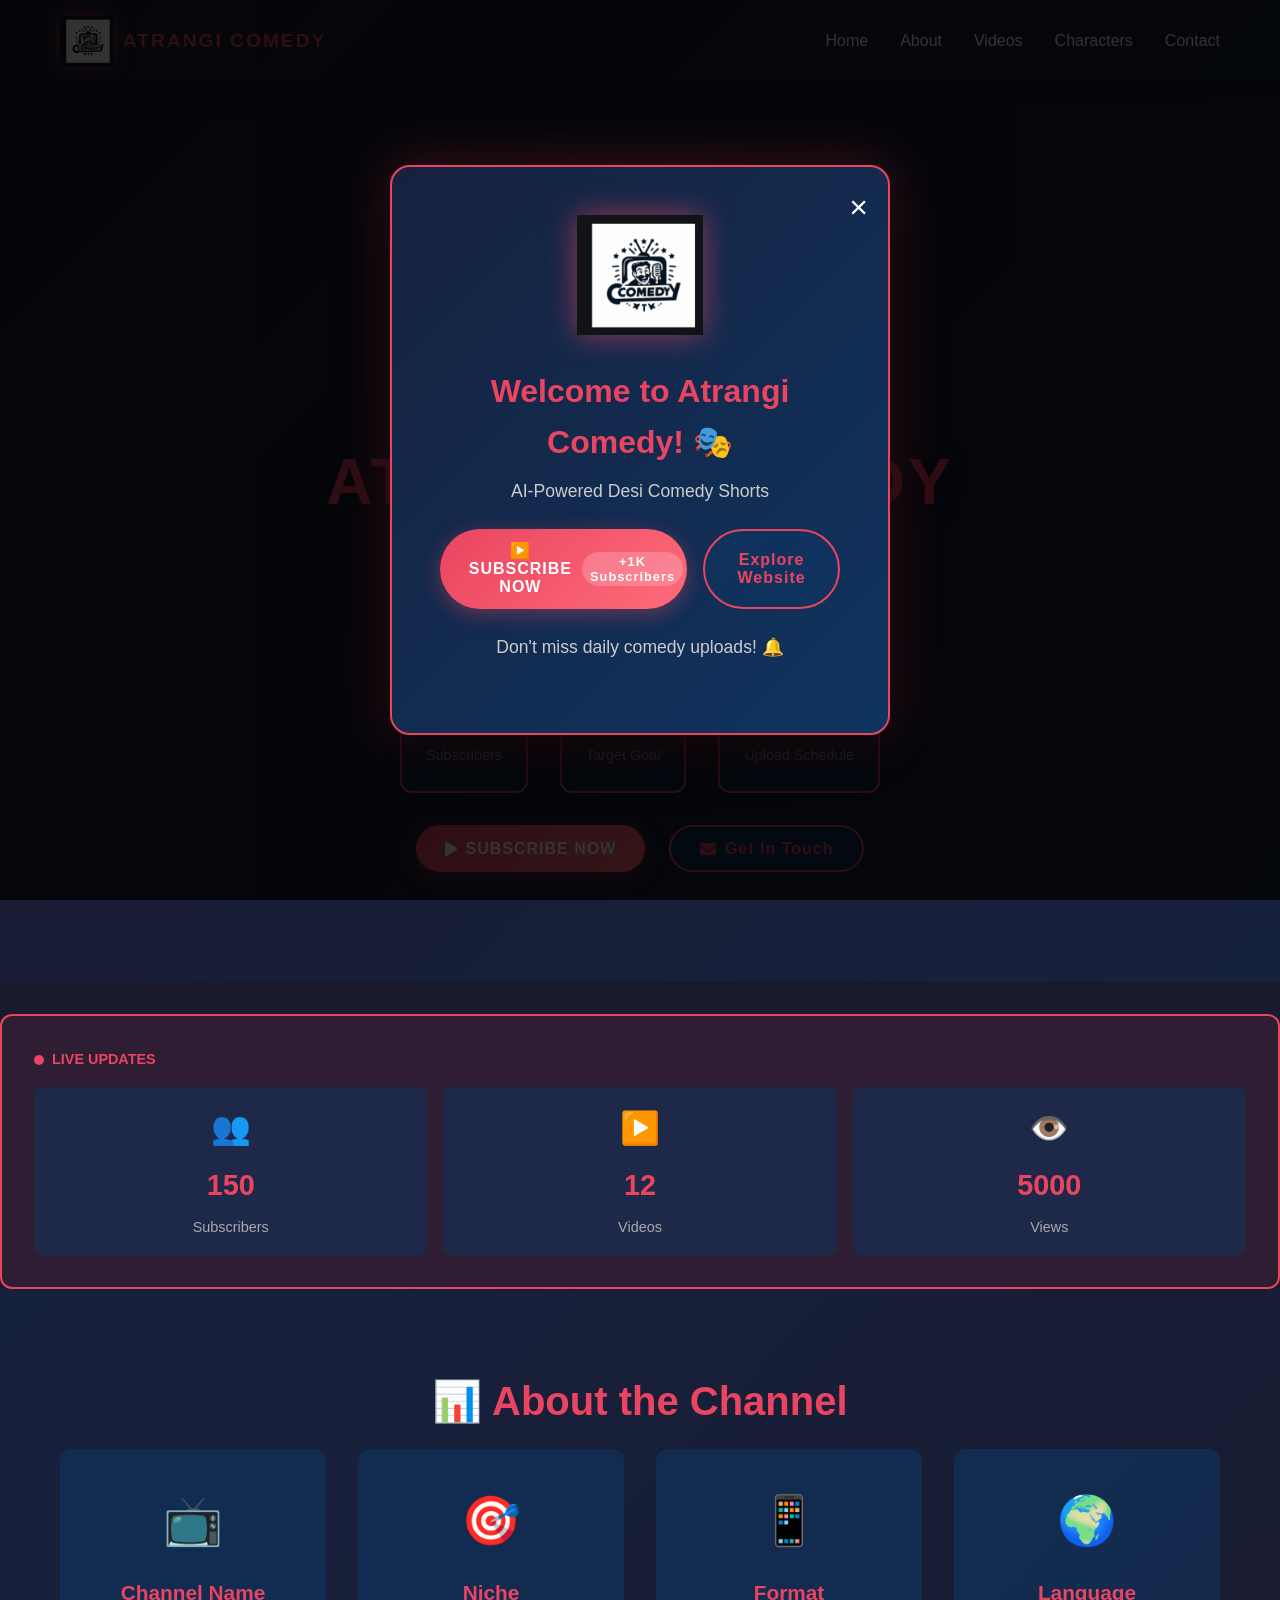
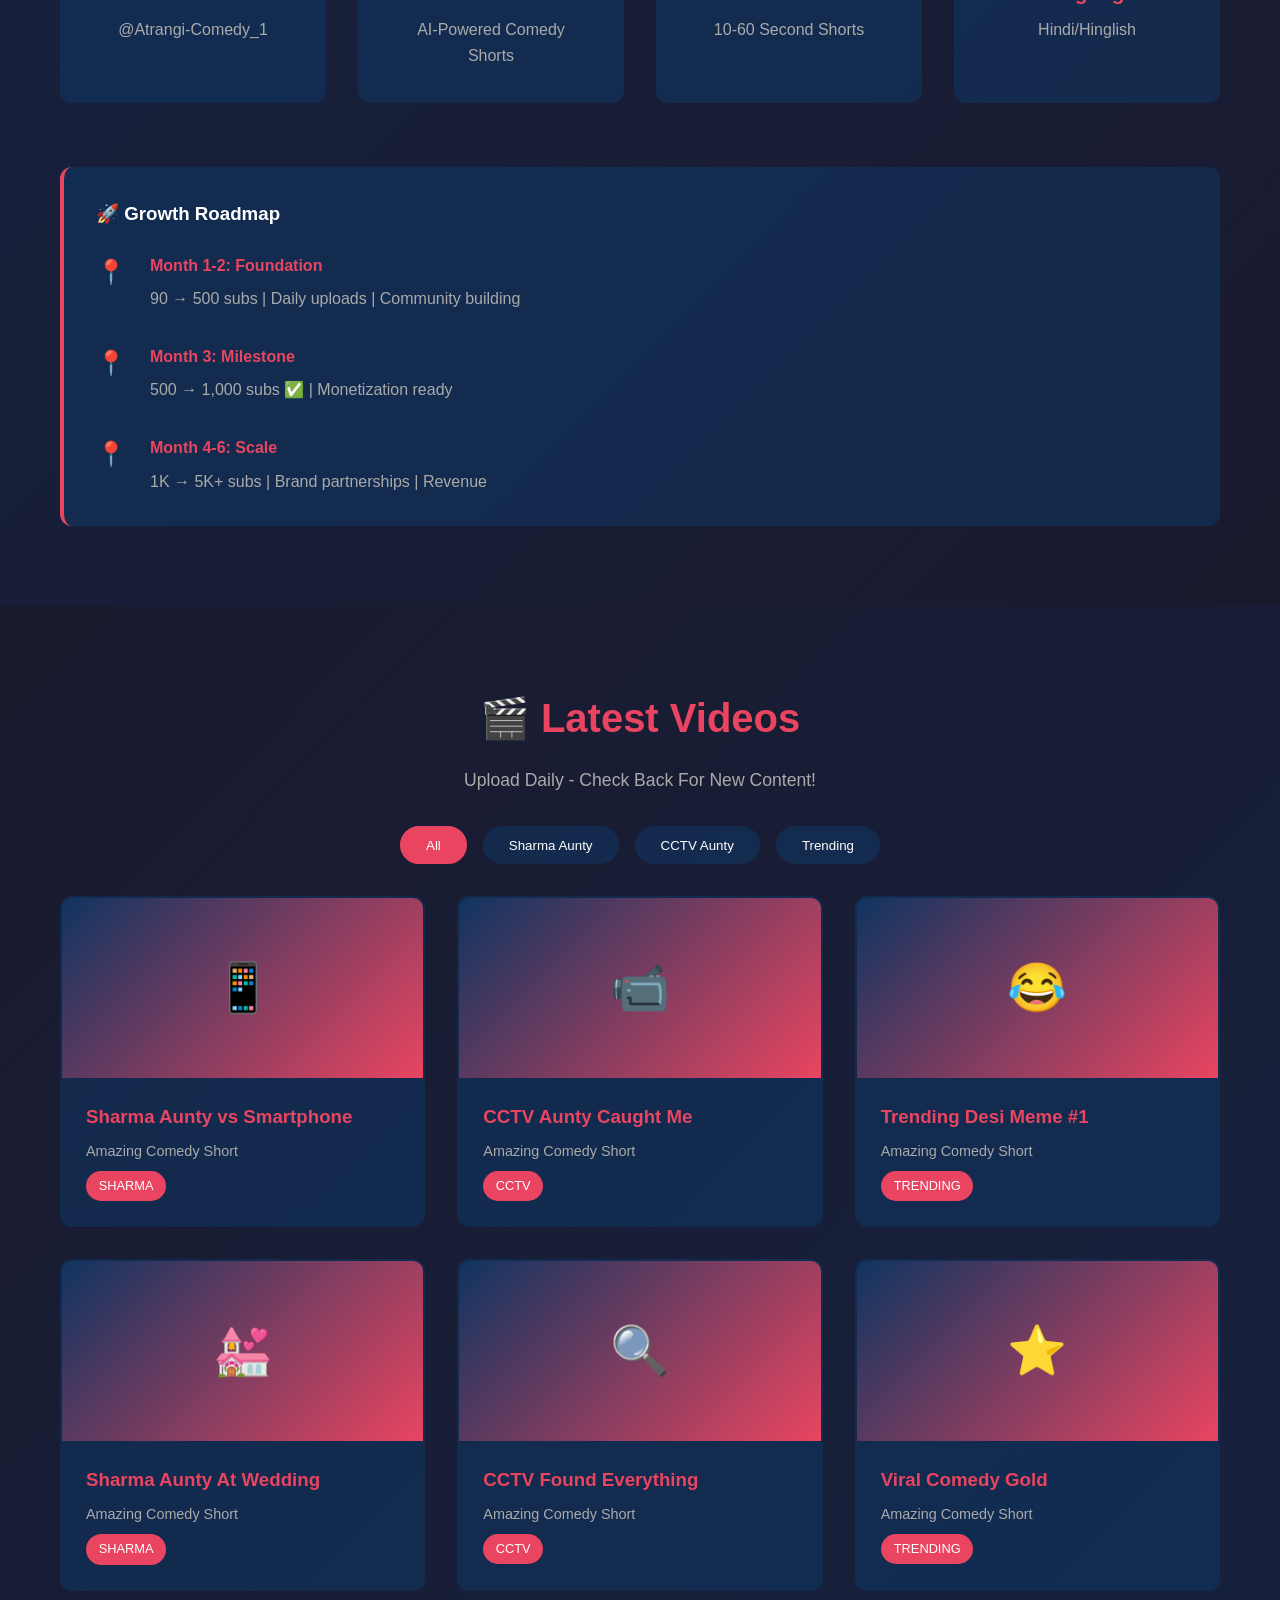
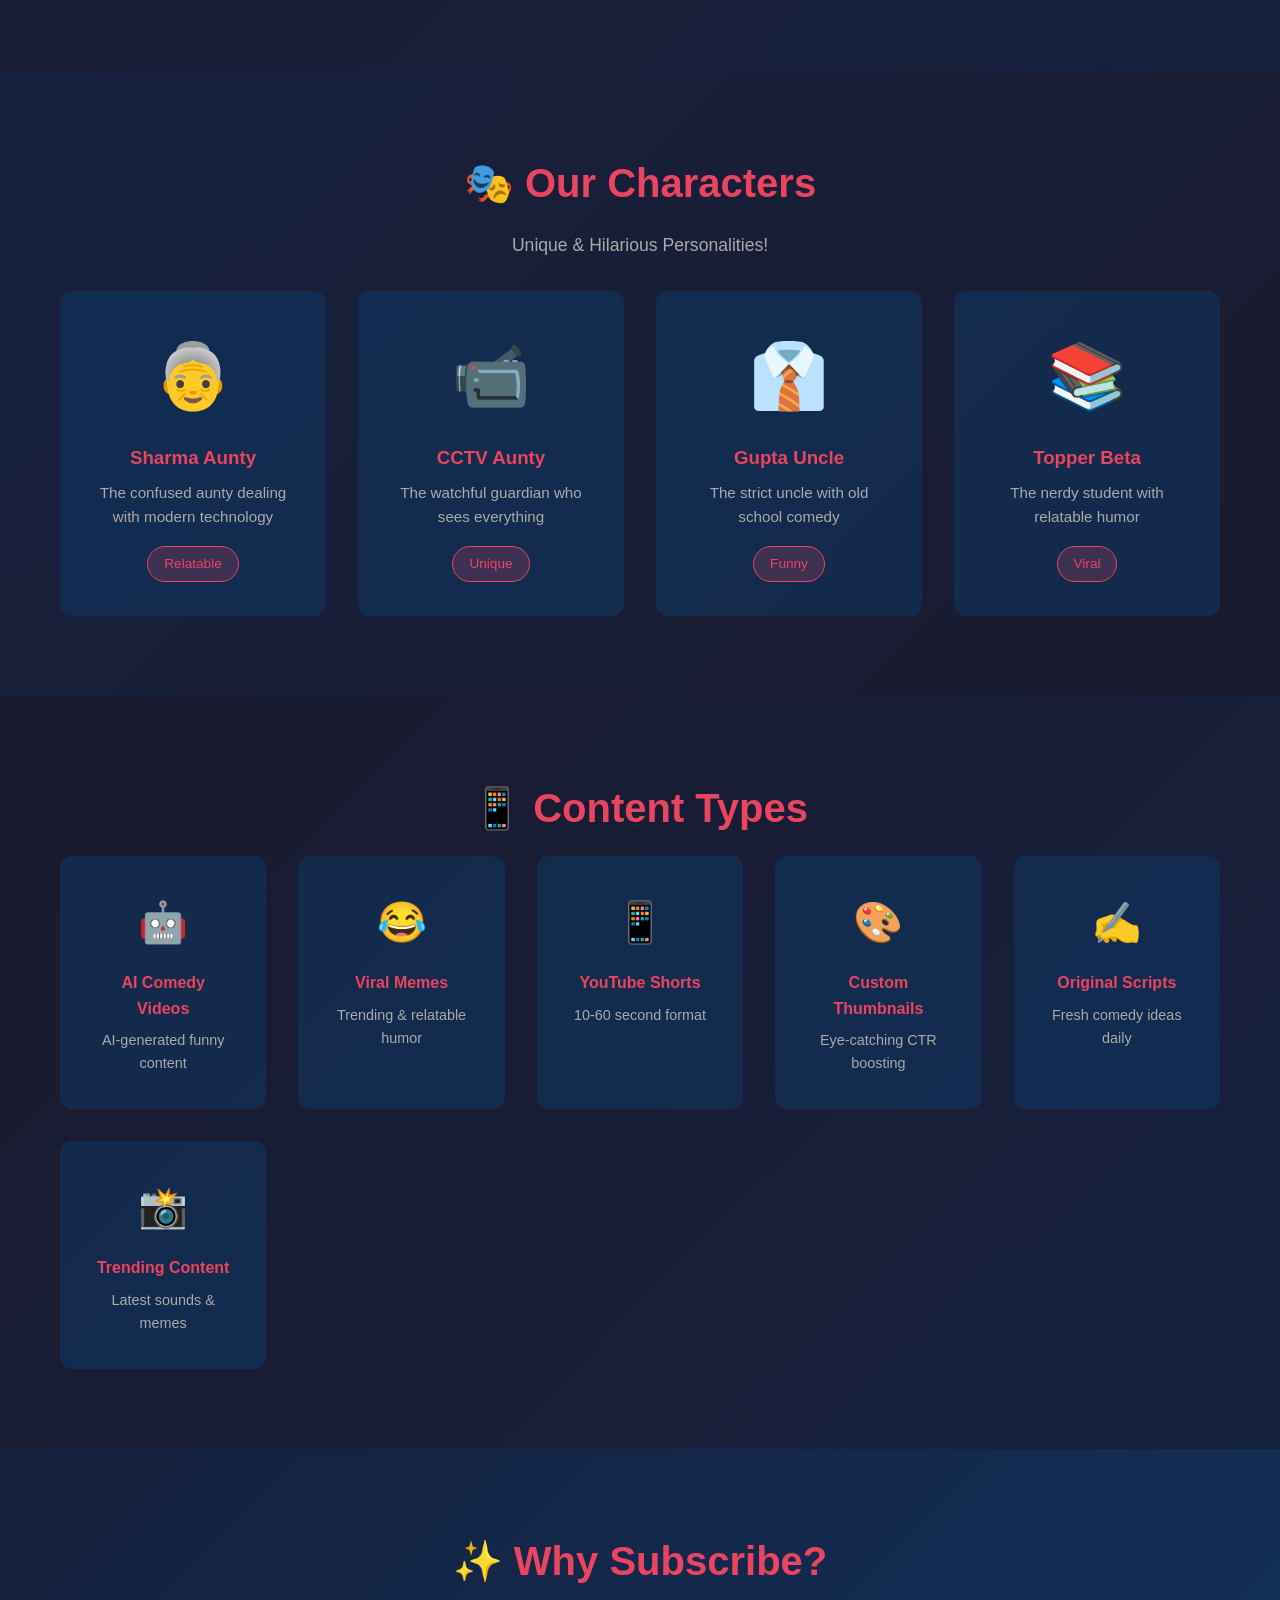
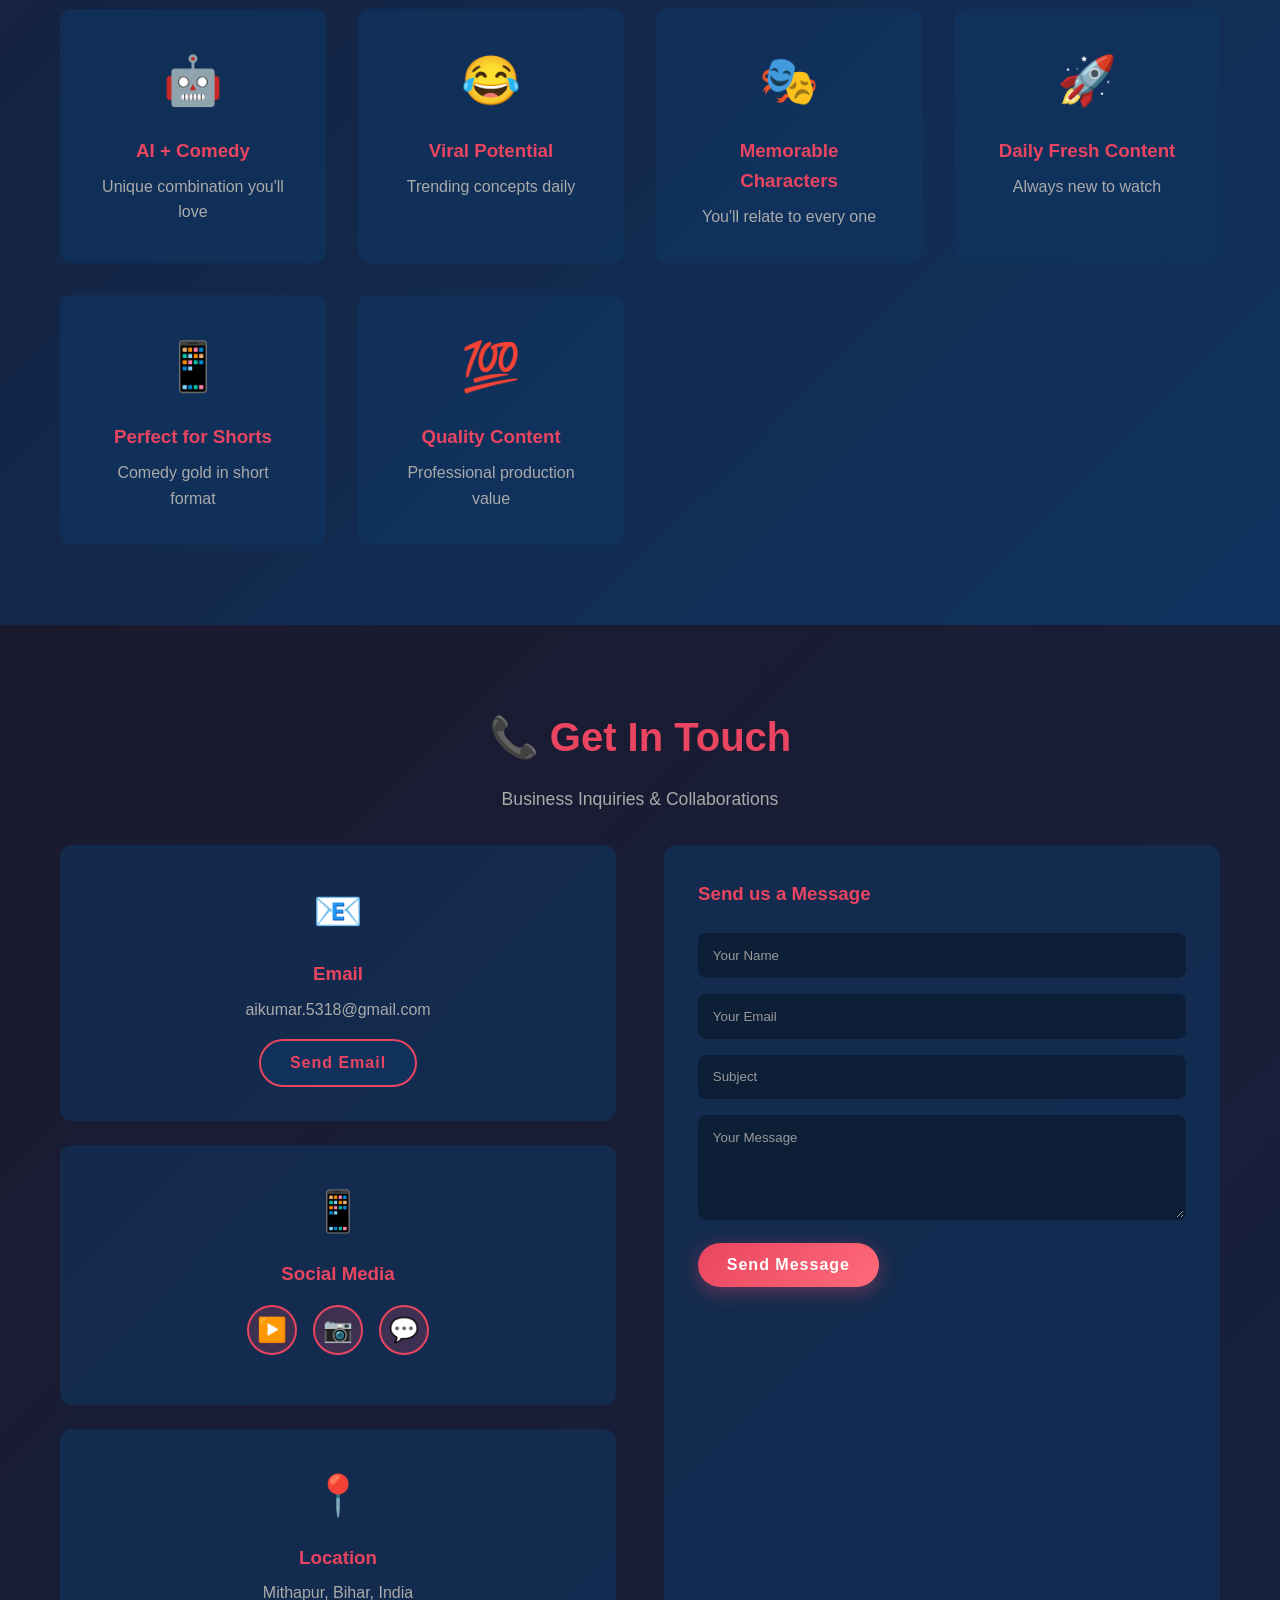
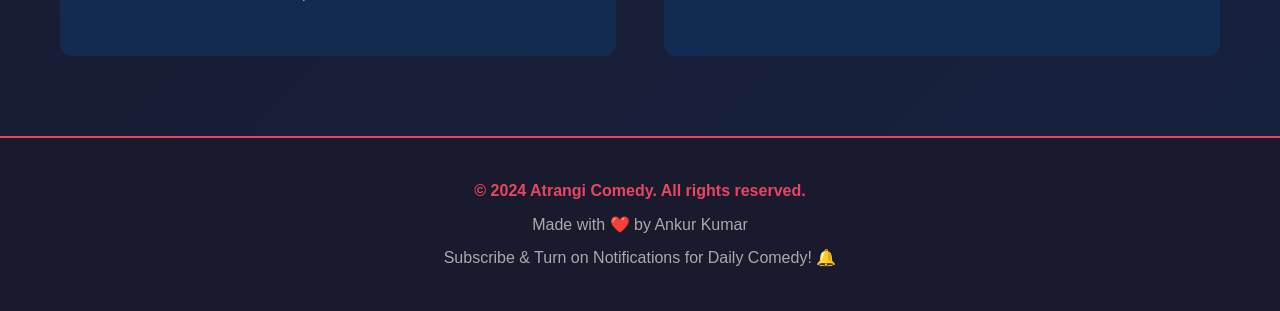
==== commit 22f1aca1: "Update filter button onclick value for 'All'" ====
--- a/index.html
+++ b/index.html
@@ -193,7 +193,7 @@
             <p class="section-subtitle">Upload Daily - Check Back For New Content!</p>
             
             <div class="filter-buttons">
-                <button class="filter-btn active" onclick="filterVideos('zeJj2nW7g2E')">All</button>
+                <button class="filter-btn active" onclick="filterVideos('all')">All</button>
                 <button class="filter-btn" onclick="filterVideos('sharma')">Sharma Aunty</button>
                 <button class="filter-btn" onclick="filterVideos('cctv')">CCTV Aunty</button>
                 <button class="filter-btn" onclick="filterVideos('trending')">Trending</button>
